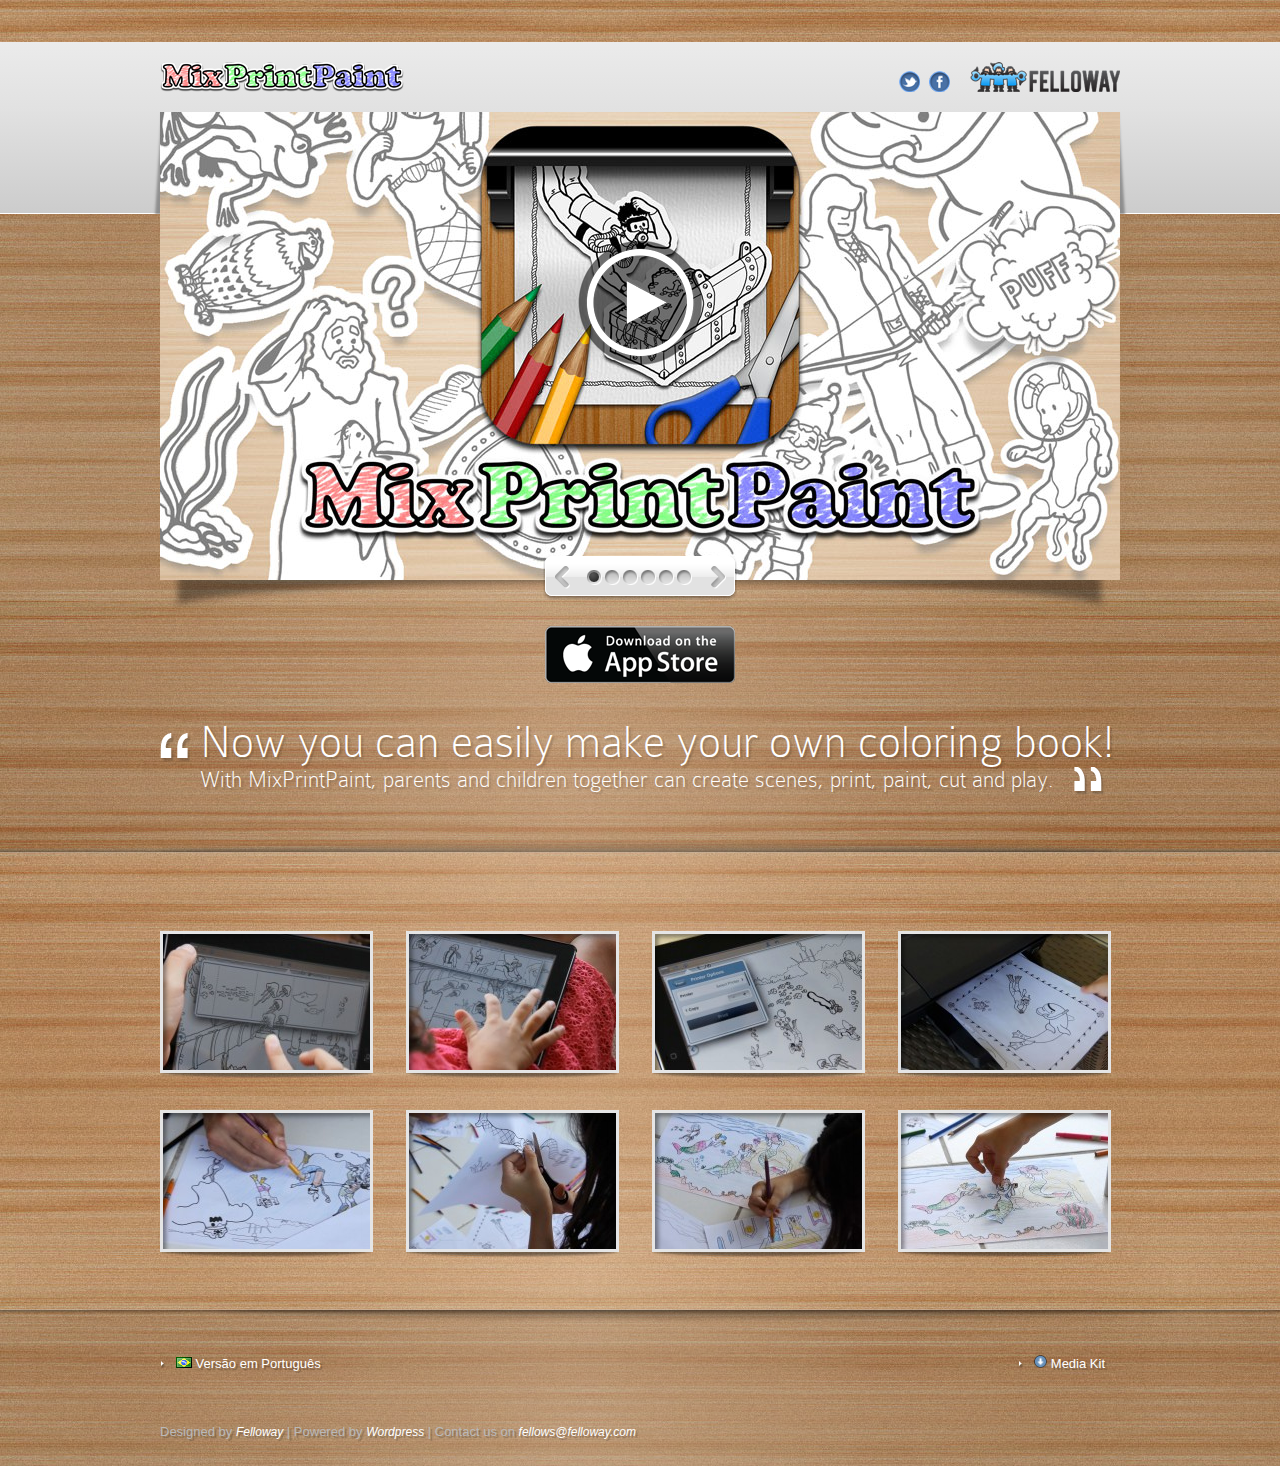
==== index_en.html @ 65f048c5 "Primeiro commit" ====
<!DOCTYPE html PUBLIC "-//W3C//DTD XHTML 1.0 Transitional//EN" "http://www.w3.org/TR/xhtml1/DTD/xhtml1-transitional.dtd">
<!-- saved from url=(0034)http://mixprintpaint.felloway.com/ -->
<html xmlns="http://www.w3.org/1999/xhtml" lang="en-US" class="js"><head profile="http://gmpg.org/xfn/11"><meta http-equiv="Content-Type" content="text/html; charset=UTF-8">

<meta http-equiv="X-UA-Compatible" content="IE=edge,chrome=1">
<title>MixPrintPaint | Create your own coloring book</title>
<link rel="stylesheet" href="css/style.css" type="text/css" media="screen">
<link rel="alternate" type="application/rss+xml" title="MixPrintPaint RSS Feed" href="http://mixprintpaint.felloway.com/feed/">
<link rel="alternate" type="application/atom+xml" title="MixPrintPaint Atom Feed" href="http://mixprintpaint.felloway.com/feed/atom/">
<link rel="pingback" href="http://mixprintpaint.felloway.com/xmlrpc.php">

<!--[if lt IE 7]>
	<link rel="stylesheet" type="text/css" href="http://mixprintpaint.felloway.com/wp-content/themes/DeepFocus/css/ie6style.css" />
	<script type="text/javascript" src="http://mixprintpaint.felloway.com/wp-content/themes/DeepFocus/js/DD_belatedPNG_0.0.8a-min.js"></script>
	<script type="text/javascript">DD_belatedPNG.fix('img#logo, #search-form, #featured, span.date, .footer-widget ul li, span.overlay, a.readmore, a.readmore span, #recent-posts a#left-arrow, #recent-posts a#right-arrow, h4#recent, div#breadcrumbs, #sidebar h4');</script>
<![endif]-->
<!--[if IE 7]>
	<link rel="stylesheet" type="text/css" href="http://mixprintpaint.felloway.com/wp-content/themes/DeepFocus/css/ie7style.css" />
<![endif]-->
<!--[if IE 8]>
	<link rel="stylesheet" type="text/css" href="http://mixprintpaint.felloway.com/wp-content/themes/DeepFocus/css/ie8style.css" />
<![endif]-->
<div class="fit-vids-style">­<style>               .fluid-width-video-wrapper {                 width: 100%;                              position: relative;                       padding: 0;                            }                                                                                   .fluid-width-video-wrapper iframe,        .fluid-width-video-wrapper object,        .fluid-width-video-wrapper embed {           position: absolute;                       top: 0;                                   left: 0;                                  width: 100%;                              height: 100%;                          }                                       </style></div><script type="text/javascript" async="" src="js/dc.js"></script><script type="text/javascript">
	document.documentElement.className = 'js';
</script>

<link rel="alternate" type="application/rss+xml" title="MixPrintPaint » Feed" href="http://mixprintpaint.felloway.com/feed/">
<link rel="alternate" type="application/rss+xml" title="MixPrintPaint » Comments Feed" href="http://mixprintpaint.felloway.com/comments/feed/">
		<link rel="stylesheet" href="css/style-Wooden.css" type="text/css" media="screen">
	<meta content="DeepFocus v.4.5" name="generator"><link rel="stylesheet" id="et_responsive-css" href="css/responsive.css" type="text/css" media="all">
<link rel="stylesheet" id="et-shortcodes-css-css" href="css/shortcodes.css" type="text/css" media="all">
<link rel="stylesheet" id="et-shortcodes-responsive-css-css" href="css/shortcodes_responsive.css" type="text/css" media="all">
<link rel="stylesheet" id="fancybox-css" href="css/jquery.fancybox-1.3.4.css" type="text/css" media="screen">
<link rel="stylesheet" id="et_page_templates-css" href="css/page_templates.css" type="text/css" media="screen">
<script type="text/javascript" src="js/jquery.js"></script>
<link rel="EditURI" type="application/rsd+xml" title="RSD" href="http://mixprintpaint.felloway.com/xmlrpc.php?rsd">
<link rel="wlwmanifest" type="application/wlwmanifest+xml" href="http://mixprintpaint.felloway.com/wp-includes/wlwmanifest.xml"> 
<meta name="generator" content="WordPress 3.5.1">
<meta name="viewport" content="width=device-width, initial-scale=1.0, maximum-scale=1.0, user-scalable=0">		<style type="text/css">
				</style>
	<link rel="shortcut icon" href="assets/favicon.ico"><link hreflang="br" href="index-br.html" rel="alternate">
<meta name="apple-itunes-app" content="app-id=642670814, affiliate-data=siteID=2278457&amp;partnerId=2003">	<style type="text/css">
		div.pp_default .pp_content_container .pp_details { color: #666; }
	</style>

</head>
<body id="home-featured" class="home blog chrome et_includes_sidebar">
	<div id="top">
		<div class="container">
			<div id="header">
				<a href="index.html">
										<img src="assets/MPP_logo_30px.png" alt="MixPrintPaint" id="logo">
				</a>
			</div> <!-- end #header -->

			<div id="header2" style="text-align:right;">
				<div id="social-icons">
				<a id="icon-anchor" href="https://twitter.com/Felloway" target="_blank" style="border:none;"><img src="assets/TwitterIcon.png" alt="Twitter">
				</a>
				<a id="icon-anchor2" href="https://www.facebook.com/pages/Felloway/560115967335071" target="_blank"><img src="assets/FacebookIcon.png" alt="Facebook">
				</a>
				</div>
				<a href="http://www.felloway.com/">
					<img src="assets/Felloway_logo_30px.png" alt="Felloway" id="logo2">
				</a>
			</div> <!-- end #header -->			
		</div> <!-- end .container -->
	</div> <!-- end #top -->
	<div id="content-full">
		<div id="home-top"></div>
		<div id="hr">
			<div id="hr-center">
				<div id="intro">
					<div class="center-highlight">

						<div class="container">

							<div class="flex-container"><div id="featured" class="flexslider">
	<span id="left-shadow"></span>
	<span id="right-shadow"></span>

	<ul class="slides">
									<li class="slide flex-active-slide" style="width: 100%; float: left; margin-right: -100%; position: relative; display: list-item;">
						<img src="assets/Screenshot0.jpg" alt="Featured" width="960" height="447">				<div style="position:absolute; left:43.3%; top: 27%; maxwidth:100%;height: auto; width: 13.4%;">
				<a href="#" id="play-video">
					<img src="assets/iOSPlayIcon.png" alt="Play" style="" onmouseover="this.src=&#39;assets/iOSPlayIconHover.png&#39;" onmouseout="this.src=&#39;assets/iOSPlayIcon.png&#39;">
				</a>
				</div>
				<!-- end .description -->
					</li> <!-- end .slide -->
					<li class="slide" style="width: 100%; float: left; margin-right: -100%; position: relative;">
						<img src="assets/Screenshot1.jpg" alt="Featured1" width="960" height="447">
				<!-- end .description -->
					</li> <!-- end .slide -->
					<li class="slide" style="width: 100%; float: left; margin-right: -100%; position: relative;">
						<img src="assets/Screenshot2.jpg" alt="Featured2" width="960" height="447">				
				<!-- end .description -->
					</li> <!-- end .slide -->
					<li class="slide" style="width: 100%; float: left; margin-right: -100%; position: relative;">
						<img src="assets/Screenshot3.jpg" alt="Featured3" width="960" height="447">
				<!-- end .description -->
					</li> <!-- end .slide -->
					<li class="slide" style="width: 100%; float: left; margin-right: -100%; position: relative;">
						<img src="assets/Screenshot4.jpg" alt="Featured4" width="960" height="447">				
				<!-- end .description -->
					</li> <!-- end .slide -->
					<li class="slide" style="width: 100%; float: left; margin-right: -100%; position: relative;">
						<img src="assets/Screenshot5.jpg" alt="Featured5" width="960" height="447">
				<!-- end .description -->
					</li> <!-- end .slide -->
					<!-- start video hardcoded -->
					<li class="slide" style="width: 100%; float: left; margin-right: -100%; position: relative;">
				
		<div id="player"><iframe id="player" width="100%;" height="100%" src="promo-video.html" frameborder="0" allowfullscreen=""></iframe></div>

					</li> <!-- end .slide -->
				<!-- end video hardcoded -->
	</ul> <!-- end .slides -->

	<div id="controllers-wrapper" style="margin-left: -97px;">
		<div id="controllers">
			<a href="http://mixprintpaint.felloway.com/#" id="left-arrow">Previous</a>

							<a href="http://mixprintpaint.felloway.com/#" rel="1" class="switch active">1</a>
							<a href="http://mixprintpaint.felloway.com/#" rel="2" class="switch">2</a>
							<a href="http://mixprintpaint.felloway.com/#" rel="3" class="switch">3</a>
							<a href="http://mixprintpaint.felloway.com/#" rel="4" class="switch">4</a>
							<a href="http://mixprintpaint.felloway.com/#" rel="5" class="switch">5</a>
							<a href="http://mixprintpaint.felloway.com/#" rel="6" class="switch">6</a>
			
			<a href="http://mixprintpaint.felloway.com/#" id="right-arrow">Next</a>
		</div>	<!-- end #controllers -->
		<div id="controllers-right"></div>
	</div> <!-- end #controllers-wrapper -->
<ol class="flex-control-nav flex-control-paging"><li><a class="flex-active">1</a></li><li><a>2</a></li><li><a>3</a></li><li><a>4</a></li><li><a>5</a></li><li><a>6</a></li><li><a>7</a></li></ol><ul class="flex-direction-nav"><li><a class="flex-prev" href="http://mixprintpaint.felloway.com/#">Previous</a></li><li><a class="flex-next" href="http://mixprintpaint.felloway.com/#">Next</a></li></ul></div>	<!-- end #featured -->
</div> <!-- end .flex-container -->

	<div id="badge">
		<a href="https://itunes.apple.com/us/app/mixprintpaint-create-your/id642670814?l=pt&ls=1&mt=8" target="_blank"><img src="assets/Download_on_the_App_Store_Badge_US-UK_190x57.png" width="190px" height="57px" alt="MixPrintPaint on the app store"></a>
	</div>
	<!--
	<div id="badge">
		[embed width="123" height="456"]http://www.youtube.com/watch?v=ESiaZNcGFZg[/embed]
	</div>
	-->
															<div id="tagline">
									<p>Now you can easily make your own coloring book!</p>
									<span class="quote2">With MixPrintPaint, parents and children together can create scenes, print, paint, cut and play.</span>
								</div>	<!-- end #tagline-->
							
						</div> <!-- end .container -->
					</div> <!-- end .center-highlight -->
				</div>	<!-- end #intro -->
			</div> <!-- end #hr-center -->
		</div> <!-- end #hr -->

		<div class="center-highlight">
			<div class="container">

				
					






					<div class="clear"></div>

					<h3 class="hometitle recentworks">&nbsp;</h3>

					<div id="portfolio-items" class="clearfix">
							<div class="item">
		<div class="item-image" style="background-color: rgb(0, 0, 0);">
			<img src="assets/VideoCap1-143119_207x136.jpg" class="portfolio" alt="1" width="207" height="136">			<span class="overlay"></span>

			<a class="zoom-icon fancybox" title="1" rel="gallery" href="assets/VideoCap1.jpg" style="opacity: 0; visibility: visible;">Zoom in</a>
			<!--<a class="more-icon" href="http://mixprintpaint.felloway.com/2010/09/city-life/">Read more</a>-->
		</div> <!-- end .item-image -->
	</div> <!-- end .item -->
	<div class="item">
		<div class="item-image" style="background-color: rgb(0, 0, 0);">
			<img src="assets/VideoCap2-217207_207x136.jpg" class="portfolio" alt="2" width="207" height="136">			<span class="overlay"></span>

			<a class="zoom-icon fancybox" title="2" rel="gallery" href="assets/VideoCap2.jpg" style="opacity: 0; visibility: visible;">Zoom in</a>
			<!--<a class="more-icon" href="http://mixprintpaint.felloway.com/2010/09/a-hard-days-work/">Read more</a>-->
		</div> <!-- end .item-image -->
	</div> <!-- end .item -->
	<div class="item">
		<div class="item-image" style="background-color: rgb(0, 0, 0);">
			<img src="assets/VideoCap3-176652_207x136.jpg" class="portfolio" alt="3" width="207" height="136">			<span class="overlay"></span>

			<a class="zoom-icon fancybox" title="3" rel="gallery" href="assets/VideoCap3.jpg" style="opacity: 0; visibility: visible;">Zoom in</a>
			<!--<a class="more-icon" href="http://mixprintpaint.felloway.com/2010/09/stylish-new-look/">Read more</a>-->
		</div> <!-- end .item-image -->
	</div> <!-- end .item -->
	<div class="item last">
		<div class="item-image" style="background-color: rgb(0, 0, 0);">
			<img src="assets/VideoCap4-148815_207x136.jpg" class="portfolio" alt="4" width="207" height="136">			<span class="overlay"></span>

			<a class="zoom-icon fancybox" title="4" rel="gallery" href="assets/VideoCap4.jpg" style="opacity: 0; visibility: visible;">Zoom in</a>
			<!--<a class="more-icon" href="http://mixprintpaint.felloway.com/2010/09/beautiful-eyes/">Read more</a>-->
		</div> <!-- end .item-image -->
	</div> <!-- end .item -->
	<div class="item">
		<div class="item-image" style="background-color: rgb(0, 0, 0);">
			<img src="assets/VideoCap5-160267_207x136.jpg" class="portfolio" alt="5" width="207" height="136">			<span class="overlay"></span>

			<a class="zoom-icon fancybox" title="5" rel="gallery" href="assets/VideoCap5.jpg" style="opacity: 0; visibility: visible;">Zoom in</a>
			<!--<a class="more-icon" href="http://mixprintpaint.felloway.com/2010/09/wise-old-man/">Read more</a>-->
		</div> <!-- end .item-image -->
	</div> <!-- end .item -->
	<div class="item">
		<div class="item-image" style="background-color: rgb(0, 0, 0);">
			<img src="assets/VideoCap6-139933_207x136.jpg" class="portfolio" alt="6" width="207" height="136">			<span class="overlay"></span>

			<a class="zoom-icon fancybox" title="6" rel="gallery" href="assets/VideoCap6.jpg" style="opacity: 0; visibility: visible;">Zoom in</a>
			<!--<a class="more-icon" href="http://mixprintpaint.felloway.com/2010/09/the-masked-model/">Read more</a>-->
		</div> <!-- end .item-image -->
	</div> <!-- end .item -->
	<div class="item">
		<div class="item-image" style="background-color: rgb(0, 0, 0);">
			<img src="assets/VideoCap7-172409_207x136.jpg" class="portfolio" alt="7" width="207" height="136">			<span class="overlay"></span>

			<a class="zoom-icon fancybox" title="7" rel="gallery" href="assets/VideoCap7.jpg" style="opacity: 0; visibility: visible;">Zoom in</a>
			<!--<a class="more-icon" href="http://mixprintpaint.felloway.com/2010/09/a-stylish-stud/">Read more</a>-->
		</div> <!-- end .item-image -->
	</div> <!-- end .item -->
	<div class="item last">
		<div class="item-image" style="background-color: rgb(0, 0, 0);">
			<img src="assets/VideoCap8-258965_207x136.jpg" class="portfolio" alt="8" width="207" height="136">			<span class="overlay"></span>

			<a class="zoom-icon fancybox" title="8" rel="gallery" href="assets/VideoCap8.jpg" style="opacity: 0; visibility: visible;">Zoom in</a>
			<!--<a class="more-icon" href="http://mixprintpaint.felloway.com/2010/09/a-monk-walks-his-path/">Read more</a>-->
		</div> <!-- end .item-image -->
	</div> <!-- end .item -->

	<div class="clear"></div>
							<!--
						<div class="clear"></div>

						<a href="http://mixprintpaint.felloway.com/category/portfolio/" class="readmore entergallery"><span>Enter The Gallery</span></a>
						-->
					</div> <!-- end #portfolio-items -->

				
			</div> <!-- end .container -->

							<div id="footer">
					<div id="footer-wrapper">
						<div id="footer-center">
							<div class="container">
																	<div id="footer-widgets" class="clearfix">
										<div id="polylang-3" class="widget widget_polylang">
<h4 class="widgettitle"> </h4><ul>
<li class="lang-item lang-item-52 lang-item-br"><a hreflang="br" href="index.html"><img src="assets/pt_BR.png" title="Versão em Português" alt="Versão em Português">&nbsp;Versão em Português</a></li>
</ul>
</div> <!-- end .footer-widget -->
<div id="text-5" class="widget widget_text"><h4 class="widgettitle"> </h4>			<div class="textwidget"> </div>
		</div> <!-- end .footer-widget --><div id="text-4" class="widget widget_text last"><h4 class="widgettitle"> </h4>			<div class="textwidget"><ul>
<li class="lang-item lang-item-52 lang-item-br" style="float:right; margin-right:15px;">
<a href="assets/MixPrintPaintMediaKit.zip" target="_blank"><img src="assets/DownloadIcon.png" alt="Media Kit Download" title="Media Kit Download" height="13px" width="13px">&nbsp;Media Kit</a>
</li>
</ul></div>
		</div><div class="clear"></div> <!-- end .footer-widget -->									</div> <!-- end #footer-widgets -->
								
								<p id="copyright">Designed by  <a href="http://felloway.com/" title="Felloway">Felloway</a> | Powered by  <a href="http://www.wordpress.org/">Wordpress</a> | Contact us on <a href="mailto:fellows@felloway.com">fellows@felloway.com</a></p>
							</div> <!-- end .container -->
						</div> <!-- end #footer-center -->
					</div> <!-- end #footer-wrapper -->
				</div> <!-- end #footer -->

			</div> <!-- end .center-highlight -->

	</div> <!-- end #content-full -->

	
   <script type="text/javascript" src="js/jquery-ui.min.js"></script>
   <script type="text/javascript" src="js/jquery.cycle.all.min.js"></script>
   <script type="text/javascript" src="js/jquery.easing.1.3.js"></script>
   <script type="text/javascript" src="js/superfish.js"></script>
   <script type="text/javascript" src="js/scrollTo.js"></script>
   <script type="text/javascript" src="js/serialScroll.js"></script>

   <script type="text/javascript">
   //<![CDATA[
      jQuery.noConflict();

      jQuery('ul.nav').superfish({
         delay:       300,                            // one second delay on mouseout
         animation:   {opacity:'show',height:'show'},  // fade-in and slide-down animation
         speed:       'fast',                          // faster animation speed
         autoArrows:  true,                           // disable generation of arrow mark-up
         dropShadows: false                            // disable drop shadows
      });

      jQuery('ul.nav > li > a.sf-with-ul').parent('li').addClass('sf-ul');

      et_search_bar();

      if (jQuery('#blog').length) {
         jQuery('#blog').serialScroll({
            target:'.recentscroll',
            items:'li', // Selector to the items ( relative to the matched elements, '#sections' in this case )
            prev:'#controllers2 a#cright-arrow',// Selector to the 'prev' button (absolute!, meaning it's relative to the document)
            next:'#controllers2 a#cleft-arrow',// Selector to the 'next' button (absolute too)
            axis:'y',// The default is 'y' scroll on both ways
            duration:200,// Length of the animation (if you scroll 2 axes and use queue, then each axis take half this time)
            force:true // Force a scroll to the element specified by 'start' (some browsers don't reset on refreshes)
         });
      }

      var $portfolioItem = jQuery('.item');
      $portfolioItem.find('.item-image').css('background-color','#000000');
      jQuery('.zoom-icon, .more-icon').css('opacity','0');

      $portfolioItem.hover(function(){
         jQuery(this).find('.item-image').stop(true, true).animate({top: -10}, 500).find('img.portfolio').stop(true, true).animate({opacity: 0.7},500);
         jQuery(this).find('.zoom-icon').stop(true, true).animate({opacity: 1, left: 77},400);
         jQuery(this).find('.more-icon').stop(true, true).animate({opacity: 1, left: 110},400);
      }, function(){
         jQuery(this).find('.zoom-icon').stop(true, true).animate({opacity: 0, left: 31},400);
         jQuery(this).find('.more-icon').stop(true, true).animate({opacity: 0, left: 128},400);
         jQuery(this).find('.item-image').stop(true, true).animate({top: 0}, 500).find('img.portfolio').stop(true, true).animate({opacity: 1},500);
      });

      
      function et_cycle_integration(){
         var $featured = jQuery('#featured'),
            $featured_content = jQuery('#slides'),
            $controller = jQuery('#controllers'),
            $slider_control_tab = $controller.find('a.switch');

         if ($featured_content.length) {
            jQuery('div.slide .description').css({'visibility':'hidden','opacity':'0'});

         $featured_content.css( 'backgroundImage', 'none' );
         if ( $featured_content.find('.slide').length == 1 ){
            $featured_content.find('.slide').css({'position':'absolute','top':'0','left':'0'}).show();
            jQuery('#controllers-wrapper').hide();
         }

            $featured_content.cycle({
               fx: 'fade',
               timeout: 0,
               speed: 700,
               cleartypeNoBg: true
            });

         var et_leftMargin = parseFloat( $featured.width()- $featured.find('#controllers-wrapper').outerWidth(true)) / 2;
         $featured.find('#controllers-wrapper').css({'left' : et_leftMargin});

            var pause_scroll = false;
	 /*
	 jQuery('#featured .slide').hover(function(){
            jQuery('div.slide:visible .description').css('visibility','visible').stop().animate({opacity: 1, top:43},500);
            pause_scroll = true;
         },function(){
            jQuery('div.slide:visible .description').stop().animate({opacity: 0, top:33},500,function(){
              jQuery(this).css('visibility','hidden');
            });
            pause_scroll = false;
         });
	 */
         };

         $slider_control_tab.hover(function(){
            jQuery(this).find('img').stop().animate({opacity: 1},300);
         }).mouseleave(function(){
            if (!jQuery(this).hasClass("active")) jQuery(this).find('img').stop().animate({opacity: 0.7},300);
         });


         var ordernum;

         function gonext(this_element){
            $controller.find("a.active").removeClass('active');

            this_element.addClass('active');

            ordernum = this_element.attr("rel");
            $featured_content.cycle(ordernum-1);

            //SjQuery('div.slide:visible .description').stop().animate({opacity: 0, top:33},500);

            if (typeof interval != 'undefined') {
               clearInterval(interval);
               auto_rotate();
            };
         }

         $slider_control_tab.click(function(){
            gonext(jQuery(this));
            return false;
         });


         var $nextArrow = $featured.find('a#right-arrow'),
            $prevArrow = $featured.find('a#left-arrow');

         $nextArrow.click(function(){
            var activeSlide = $controller.find('a.active').attr("rel"),
               $nextSlide = $controller.find('a.switch:eq('+ activeSlide +')');

            if ($nextSlide.length) gonext($nextSlide)
            else gonext($controller.find('a.switch:eq(0)'));

            return false;
         });

         $prevArrow.click(function(){
            var activeSlide = $controller.find('a.active').attr("rel")-2,
               $nextSlide = $controller.find('a.switch:eq('+ activeSlide +')');

            if ($nextSlide.length) gonext($nextSlide);
            else {
               var slidesNum = $slider_control_tab.length - 1;
               gonext($controller.find('a.switch:eq('+ slidesNum +')'));
            };

            return false;
         });


         
      };


      <!---- Search Bar Improvements ---->
      function et_search_bar(){
         var $searchform = jQuery('#menu div#search-form'),
            $searchinput = $searchform.find("input#searchinput"),
            searchvalue = $searchinput.val();

         $searchinput.focus(function(){
            if (jQuery(this).val() === searchvalue) jQuery(this).val("");
         }).blur(function(){
            if (jQuery(this).val() === "") jQuery(this).val(searchvalue);
         });
      };

      var $footer_widget = jQuery("#footer .widget");

      if ($footer_widget.length) {
         $footer_widget.each(function (index, domEle) {
            // domEle == this
            if ((index+1)%3 == 0) jQuery(domEle).addClass("last").after("<div class='clear'></div>");
         });
      };

      jQuery(window).load(function(){
         var $single_gallery_thumb = jQuery('.gallery-thumb');
         
         if ($single_gallery_thumb.length) {
           var single_gallery_thumb = $single_gallery_thumb.width(),
             offset = single_gallery_thumb-434;

           if ( offset < 0 ) {
             jQuery('.gallery-thumb-bottom').css({'width':'auto','padding':'0 '+(single_gallery_thumb / 2)+'px'});

           }
           else jQuery('.gallery-thumb-bottom').css('width',offset);
         }
      });
   //]]>
   </script>
	<script type="text/javascript">

  var _gaq = _gaq || [];
  _gaq.push(['_setAccount', 'UA-38264214-1']);
  _gaq.push(['_setDomainName', 'felloway.com']);
  _gaq.push(['_trackPageview']);

  (function() {
    var ga = document.createElement('script'); ga.type = 'text/javascript'; ga.async = true;
    ga.src = ('https:' == document.location.protocol ? 'https://' : 'http://') + 'stats.g.doubleclick.net/dc.js';
    var s = document.getElementsByTagName('script')[0]; s.parentNode.insertBefore(ga, s);
  })();

</script><script type="text/javascript" src="js/retina.js"></script>
<script type="text/javascript" src="js/jquery.fitvids.js"></script>
<script type="text/javascript" src="js/jquery.flexslider-min.js"></script>
<script type="text/javascript" src="js/et_flexslider.js"></script>
<script type="text/javascript" src="js/jquery.easing-1.3.pack.js"></script>
<script type="text/javascript" src="js/jquery.fancybox-1.3.4.pack.js"></script>
<script type="text/javascript">
/* <![CDATA[ */
var et_ptemplates_strings = {"captcha":"Captcha","fill":"Fill","field":"field","invalid":"Invalid email"};
/* ]]> */
</script>
<script type="text/javascript" src="js/et-ptemplates-frontend.js"></script>

<div id="fancybox-tmp"></div><div id="fancybox-loading"><div></div></div><div id="fancybox-overlay"></div><div id="fancybox-wrap"><div id="fancybox-outer"><div class="fancybox-bg" id="fancybox-bg-n"></div><div class="fancybox-bg" id="fancybox-bg-ne"></div><div class="fancybox-bg" id="fancybox-bg-e"></div><div class="fancybox-bg" id="fancybox-bg-se"></div><div class="fancybox-bg" id="fancybox-bg-s"></div><div class="fancybox-bg" id="fancybox-bg-sw"></div><div class="fancybox-bg" id="fancybox-bg-w"></div><div class="fancybox-bg" id="fancybox-bg-nw"></div><div id="fancybox-content"></div><a id="fancybox-close"></a><div id="fancybox-title"></div><a href="javascript:;" id="fancybox-left"><span class="fancy-ico" id="fancybox-left-ico"></span></a><a href="javascript:;" id="fancybox-right"><span class="fancy-ico" id="fancybox-right-ico"></span></a></div></div></body></html>
---- css/style.css ----
/*
Theme Name: DeepFocus
Theme URI: http://www.elegantthemes.com/gallery/
Version: 4.5
Description: 2 Column theme from Elegant Themes
Author: Elegant Themes
Author URI: http://www.elegantthemes.com
*/


/*------------------------------------------------*/
/*-----------------[RESET]------------------------*/
/*------------------------------------------------*/

/* http://meyerweb.com/eric/tools/css/reset/ */
/* v1.0 | 20080212 */

html, body, div, span, applet, object, iframe,
h1, h2, h3, h4, h5, h6, p, blockquote, pre,
a, abbr, acronym, address, big, cite, code,
del, dfn, em, font, img, ins, kbd, q, s, samp,
small, strike, strong, sub, sup, tt, var,
b, u, i, center,
dl, dt, dd, ol, ul, li,
fieldset, form, label, legend { margin: 0; padding: 0; border: 0; outline: 0; font-size: 100%; vertical-align: baseline; background: transparent; }

body { line-height: 1; }
ol, ul { list-style: none; }
blockquote, q {	quotes: none; }

blockquote:before, blockquote:after,q:before, q:after { content: ''; content: none; }

/* remember to define focus styles! */
:focus { outline: 0; }

/* remember to highlight inserts somehow! */
ins { text-decoration: none; }
del { text-decoration: line-through; }

/* tables still need 'cellspacing="0"' in the markup */
table { border-collapse: collapse; border-spacing: 0; }

/*------------------------------------------------*/
/*-----------------[CUSTOM STYLES]-----------------*/
/*------------------------------------------------*/
#player { width:100%; height:468px; }

#icon-anchor:hover,#icon-anchor2:hover { text-decoration: none !important; }
#icon-anchor img { margin-right:5px; margin-top:9px; height:21px; width:21px; }
#icon-anchor2 img { margin-right:20px; margin-top:9px; height:21px; width:21px; }
#social-icons { display:inline-block; }

/*------------------------------------------------*/
/*-----------------[BASIC STYLES]-----------------*/
/*------------------------------------------------*/

@font-face {
    font-family: 'ColaborateThinRegular';
    src: url('fonts/ColabThi-webfont.eot');
    src: url('fonts/ColabThi-webfont.eot?#iefix') format('embedded-opentype'),
         url('fonts/ColabThi-webfont.woff') format('woff'),
         url('fonts/ColabThi-webfont.ttf') format('truetype'),
         url('fonts/ColabThi-webfont.svg#ColaborateThinRegular') format('svg');
    font-weight: normal;
    font-style: normal;
}

body { text-align: center; line-height: 21px; font-family: Arial, Verdana, sans-serif; font-size: 13px; color: #ffffff; min-height: 25px; background: #575757 url(images/bg.jpg); }

a { text-decoration: none; color: #00b7f3; }
a:hover { text-decoration: underline; }

.clear { clear: both; }
.ui-tabs-hide { display: none; }
br.clear { margin: 0px; padding: 0px; }

h1, h2, h3, h4, h5, h6 { padding-bottom: 5px; color: #808080; letter-spacing: -1px; line-height: 1em; font-weight: normal; }
h1 a, h2 a, h3 a, h4 a, h5 a, h6 a { color: #808080; }
h1 { font-size: 30px; }
h2 { font-size: 24px; }
h3 { font-size: 22px; }
h4 { font-size: 18px; }
h5 { font-size: 16px; }
h6 { font-size: 14px; }
p { padding-bottom: 10px; line-height: 18px; }
strong { font-weight: bold; color: #1c1c1c; }
cite, em, i { font-style: italic; }
pre, code { font-family: Courier New, monospace; margin-bottom: 10px; }
ins { text-decoration: none; }
sup, sub { height: 0; line-height: 1; position: relative; vertical-align: baseline; }
sup { bottom: 0.8em; }
sub { top: 0.3em; }
dl { margin: 0 0 1.5em 0; }
dl dt { font-weight: bold; }
dd  { margin-left: 1.5em;}
blockquote  { margin: 1.5em; padding: 1em; color: #666666; background: #e6e6e6; font-style: italic; border: 1px solid #dcdcdc; text-shadow: none !important; }
	blockquote p { padding-bottom: 0px; }

input[type=text],input.text, input.title, textarea, select { background-color:#fff; border:1px solid #bbb; padding: 2px; color: #4e4e4e; }
input[type=text]:focus, input.text:focus, input.title:focus, textarea:focus, select:focus { border-color:#2D3940; color: #3e3e3e; }
input[type=text], input.text, input.title, textarea, select { margin:0.5em 0; }
textarea { padding: 4px; }

img#about-image { float: left; margin: 3px 8px 8px 0px; }

.clearfix:after { visibility: hidden; display: block; font-size: 0; content: " "; clear: both; height: 0; }
* html .clearfix             { zoom: 1; } /* IE6 */
*:first-child+html .clearfix { zoom: 1; } /* IE7 */

/*------------------------------------------------*/
/*---------------[MAIN LAYOUT INFO]---------------*/
/*------------------------------------------------*/

.container { text-align: left; margin: 0 auto; width: 960px; position: relative; }

#top { 
	background:#e1e1e1; /* for non-css3 browsers */
	filter: progid:DXImageTransform.Microsoft.gradient(startColorstr='#ebebeb', endColorstr='#e1e1e1'); /* for IE */
	background: -webkit-gradient(linear, left top, left bottom, from(#ebebeb), to(#e1e1e1)); /* for webkit browsers */
	background: -moz-linear-gradient(top,  #ebebeb,  #e1e1e1); /* for firefox 3.6+ */ 
	padding-top: 20px; padding-bottom: 20px; 
}

/* 
#top { background: #d2d2d2 url(images/top-bg.png) repeat-x; border-bottom: 1px solid #ffffff; padding-top: 20px; }
#header { height: 35px; } 
*/

#header { height: 30px; width: 45%; display: inline-block;}
#header2 { height: 30px; width: 53%; display: inline-block; float:right; }

#badge {line-height: 26px; padding-bottom: 20px; padding-top:15px; text-align:center;}

/*body#home-featured #header {height: 202px;}*/
	/*
	#home-top { background:url("images/top-bg.png") repeat-x bottom left #D2D2D2; width: 100%; height: 102px; position: absolute; top: -1px; left: 0px; z-index: 1; border-bottom:1px solid #FFFFFF; }
	#logo { position: absolute; top: 0px; left: 0px; } 
	*/
	#home-top { 
	background:#e1e1e1; /* for non-css3 browsers */
	filter: progid:DXImageTransform.Microsoft.gradient(startColorstr='#e1e1e1', endColorstr='#cccccc'); /* for IE */
	background: -webkit-gradient(linear, left top, left bottom, from(#e1e1e1), to(#cccccc)); /* for webkit browsers */
	background: -moz-linear-gradient(top,  #e1e1e1,  #cccccc); /* for firefox 3.6+ */
	width: 100%; height: 102px; position: absolute; top: -1px; left: 0px; z-index: 1; border-bottom:1px solid #FFFFFF; 
	}
	#logo  { position: relative; float:left; }
	#logo2 { position: relative; float:right;}

	#menu { position: absolute; top: 46px; left: 0px; background: url(images/menu-bg.png) no-repeat; width: 960px; height: 55px; }

		#search-form {float: right; background: url(images/search-bg.png) no-repeat; width: 150px; height: 31px; margin: 13px 10px 0px 0px;}
			input#searchinput { background:none; border: none; font-size: 12px; font-style: italic; color: #7d7d7d; text-shadow: 1px 1px 1px #ffffff; margin-top:0px; padding-left:13px; width:105px; float: left; margin-right: 4px; position: relative; top: 6px; }
			input#searchsubmit { float:left; margin-top:9px; }

#content-full { position: relative; }
	.center-highlight { background: url(images/light-overlay.png) repeat-y top center; text-shadow: 2px 2px 1px rgba(0,0,0,0.25); }



#intro { background: url(images/intro-bg.png); }
	#hr { background: url(images/shadow-bar-bg.png) repeat-x bottom left; }
body#home-featured #hr { min-height: 479px; }
		#hr-center { background: url(images/shadow-bar-centerbg.png) no-repeat bottom center; }

#portfolio-items { padding-bottom: 20px; }
	#portfolio-items .item { position: relative; background: url(images/item-bottom-shadow.png) no-repeat bottom left; padding-bottom: 5px; float: left; margin: 0px 33px 32px 0px; }
	#portfolio-items .last {margin-right: 0px;}
	.item-image { position:relative; top:0; }
		#portfolio-items .item img.portfolio { border: 3px solid #e5e5e5; }
		.item-image span.overlay { position: absolute; top: 3px; left: 3px; background: url(images/item-overlay.png) no-repeat; width: 207px; height: 136px; }
		a.zoom-icon, a.more-icon { display: block; width: 61px; height: 61px; text-indent: -9999px; position: absolute; top: 41px; }
		/*a.zoom-icon { left: 31px; background: url(images/zoom-icon.png) no-repeat; }*/
		a.zoom-icon { left: 159px; background: url(images/zoom-icon.png) no-repeat; }
		a.more-icon { left: 128px; background: url(images/readmore-icon.png) no-repeat; }
			#tagline {line-height: 26px; padding-bottom: 60px; padding-top:30px;}
				#tagline p {font-size: 48px; color: #fff; background:url(images/quote-left.png) no-repeat left top; padding:0px 0px 0 40px; min-height:34px; }
				#tagline span {background:url(images/quote-right.png) no-repeat right bottom; padding:0 50px 3px 40px; font-size: 24px; color: #fff;  }
		div.service {float:left; width:274px; padding: 52px 65px 26px 0px;}
		#blog {padding-right: 0px; width:282px; background: url(images/fromblog-bottom.png) no-repeat bottom left; padding-bottom: 16px; position: relative; }
			h3.hometitle {font-size: 30px; color:#fff; padding-bottom: 8px; }
			a.readmore {float: right; background: url(images/readmore.png) no-repeat bottom right; height: 38px; display: block; font-size: 18px; color: #323232 !important; padding-right: 9px; margin-top: 14px; font-weight: normal;}
				a.readmore span { display: block; background: url(images/readmore.png) no-repeat; padding:9px 5px 4px 12px; height:38px; }
			a.readmore:hover { color: #ffffff; }

			#blog-top {background: url(images/fromblog-top.png) no-repeat; height: 11px;}
			#blog-wrapper {background: url(images/fromblog-mainbg.png) repeat-y #eeeeee; padding: 0px 1px 0px 1px; }
				#blog-content{background: url(images/fromblog-top-gradient.png) repeat-x; padding: 7px 22px 6px 24px; }
					#blog-content h4.widgettitle {font-size: 24px; color: #333333; padding-bottom: 12px; }

					#blog-content ul li { background: url(images/fromblog-bullet.png) no-repeat 0px 5px; padding: 0px 0px 15px 17px; }
						#blog-content ul li a.title  {display: block; color: #7d7d7d; font-size: 14px; text-shadow: 1px 1px 1px #ffffff; margin-bottom:-3px;}
							#blog-content ul li a.title:hover, #blog-content span.postinfo a:hover { color: #000000; text-decoration: none; }
						#blog-content span.postinfo, #blog-content span.postinfo a { color: #9d9d9d; font-size: 12px; font-style: italic; text-shadow: 1px 1px 1px #ffffff; }

				#controllers2 { position: absolute; bottom: -12px; left: 102px; background: url(images/fromblog-controllers-bg.png) no-repeat; width: 75px; height: 38px; }
					#controllers2 a { display: block; text-indent: -9999px; width: 23px; height: 15px; float: left; }
						#controllers2 a#cleft-arrow { background: url(images/fromblog-controllers-down.png) no-repeat; margin: 11px 0px 0px 12px; }
						#controllers2 a#cright-arrow { background: url(images/fromblog-controllers-top.png) no-repeat; margin: 11px 0px 0px 7px; }

	#breadcrumbs { color: #ffffff; padding: 27px 0px; }
		#breadcrumbs .raquo , #breadcrumbs a { color: #b9b9b9; }
		#breadcrumbs a:hover { color: #ffffff; text-decoration: none; }

	#content-area { background: url(images/sidebar-bg.png) 688px 0px repeat-y; padding: 38px 0px; }
	#full { background: none; padding: 38px 0px }
		#left-area { width: 688px; float: left; }

			.entry { margin-bottom: 45px; }
				.blog-thumb { position: relative; float: left; margin-right: 23px;  }
					.blog-thumb span.overlay { position: absolute; top: 0px; left: 0px; background: url(images/blog-overlay.png) no-repeat; }
					.blog-thumb, .blog-thumb span.overlay { width: 185px; height: 191px; }
				.entry-description { float: left; width: 443px; }
				.full-description { width: 651px; }
					p.post-meta { border-radius: 20px; -moz-border-radius: 20px; -webkit-border-radius: 20px; background: rgba(0, 0, 0, 0.2); border-bottom:1px solid #909090; border-right:1px solid #909090; padding: 5px 13px 5px 12px; font-style: italic; font-size: 11px; float: left; margin-bottom: 11px; }
					p.post-meta, p.post-meta a { color: #cccccc; font-weight: normal !important; }
					.post p.post-meta { width: 404px; }
					p.post-meta a:hover { color: #ffffff; text-decoration: none; }


				.entry h2.title, .entry h1.title { font-size: 36px; padding-bottom: 11px; color: #ffffff; }
					.entry h2.title a { color: #ffffff; font-weight: normal !important; }
					.entry h2.title a:hover { text-decoration: none; }
					.entry a.readmore { margin-top: 5px; }

					.entry a { color:#FFFFFF; font-weight:bold; }

				.post { width: 648px; margin-bottom:17px; }
				.full { width: 960px; }

				.entry h1, .entry h2, .entry h3, .entry h4, .entry h5, .entry h6 { color: #ffffff; }

	#gallery { padding: 29px 0px 0px; }

	.gallery-thumb { position: relative; float: left; border:3px solid #E3E3E3; margin: 16px 0px 45px; }
		.gallery-thumb a { display: block; }
		.gallery-thumb img { max-width: 650px; }
		.gallery-thumb .overlay { width: 100%; height: 100%; background: url(images/gallery-overlay.png) no-repeat; display: block; position: absolute; top: 0px; left: 0px; }
		.gallery-thumb-bottom { position: absolute; bottom: -24px; left: 0px; height: 21px; width: 34%; padding: 0px 217px; }
			.gallery-thumb-bottom .bg { background: url(images/gallery-thumb-bottombg.png) repeat-x; height: 14px; }
			.gallery-thumb-bottom .left-shadow { background: url(images/gallery-bottom-leftshadow.png) no-repeat; width: 217px; height: 21px; position: absolute; top: 0px; left: 0px; }
			.gallery-thumb-bottom .right-shadow { background: url(images/gallery-bottom-rightshadow.png) no-repeat; width: 217px; height: 21px; position: absolute; top: 0px; right: 0px; }


/*------------------------------------------------*/
/*---------------[DROPDOWN MENU]------------------*/
/*------------------------------------------------*/

ul.nav { float: left; padding: 20px 0px 0px 4px; }
	ul.nav li { margin-left: 17px; }
		ul.nav a { font-size: 16px; color: #535353; text-decoration: none; text-shadow: 1px 1px 0px #fff; padding-bottom: 13px; }
		ul.nav a:hover { color: #000000; text-shadow: 1px 1px 0px #fff; }

	ul.nav ul, #mobile_menu { width: 189px; background: #e7e7e7 url(images/dropdown-bottom.png) bottom left repeat-x; border: 1px solid #ffffff; border-top: none; top: 34px !important; box-shadow: 3px 6px 7px 1px rgba(0, 0, 0, 0.1); -moz-box-shadow:3px 6px 7px 1px rgba(0, 0, 0, 0.1); -webkit-box-shadow: 3px 6px 7px 1px rgba(0, 0, 0, 0.1); border-radius: 8px; -moz-border-radius: 8px; -webkit-border-radius: 8px; border-top-left-radius: 0px;-moz-border-radius-topleft: 0px; border-top-right-radius: 0px; -webkit-border-top-left-radius: 0px; -moz-border-radius-topright: 0px; -webkit-border-top-right-radius: 0px; padding: 16px 0px 10px; z-index: 9999px; display: none; }
		ul.nav ul li, #mobile_menu li { margin: 0px; padding: 0px 4px 20px 18px; }
			ul.nav ul li a, #mobile_menu li a { background: url(images/dropdown-bullet.png) no-repeat 0px 4px; padding: 0px 0px 0px 17px; width: 130px; }

			ul.nav li:hover ul ul, ul.nav li.sfHover ul ul { top: -16px !important; left: 191px !important; border-top-right-radius: 8px; -moz-border-radius-topright: 8px; -webkit-border-top-right-radius: 8px; }

/*------------------------------------------------*/
/*--------------[FEATURED SLIDER]-----------------*/
/*------------------------------------------------*/

#featured { position: relative; /*top: -102px; margin-bottom:-95px;*/ padding-bottom: 31px; background: url(images/featured-bottom-shadow.png) no-repeat bottom left; height: 447px; z-index:4; }
	#featured span#left-shadow, #featured span#right-shadow { width: 9px; height: 102px; display: block; position: absolute; z-index: 1;  } /*top: -30px;*/
	 #featured span#left-shadow { background: url(images/featured-leftshadow.png) no-repeat; left: -9px; } 
	 #featured span#right-shadow { background: url(images/featured-rightshadow.png) no-repeat; right: -9px; }
		#slides, .slides { position: relative; height: auto; background: #000000; }
			.slide .overlay { background: url(images/slide-top-shadow.png) repeat-x; top: 0px; left: 0px; height: 17px; position: absolute; width: 960px; }
			.slide .overlay2 { background: url(images/slide-bottom-shadow.png) repeat-x; bottom: 0px; left: 0px; height: 4px; position: absolute; width: 960px; }

			#slides .description, .slides .description { line-height: 18px; color: #8e8d8d; text-shadow: 1px 1px 1px #ffffff; font-size: 12px; position: absolute; top: 33px; right: -11px; width: 275px; padding-top: 19px; background: url(images/description-top.png) no-repeat; z-index: 14; }
			#slides .description .outer-content, .slides .description .outer-content { background: url(images/description-center-outer.png) repeat-y; padding: 0px 1px 0px 7px; }
				#slides .description .inner-content, .slides .description .inner-content { background: url(images/description-center-inner.png) repeat-x bottom left; padding: 3px 16px 10px 28px; }
			#slides .description .bottom, .slides .description .bottom { height: 36px; background: url(images/description-bottom.png) no-repeat; }

				#slides .description h2.title, .slides .description h2.title { font-size: 32px; padding-bottom: 10px; }
					#slides .description h2.title a, .slides .description h2.title a { color: #363636; }
						#slides .description h2.title a:hover, .slides .description h2.title a:hover { text-decoration: none; }

				#slides .description a.readmore, .slides .description a.readmore { background: url(images/featured-readmore.png) no-repeat bottom right; font-size: 12px; color: #ffffff !important; text-shadow: -1px -1px 1px #000000; padding-right: 8px; display: block; height: 35px; float: left; left: 89px; top: -12px; position: relative; }
					#slides .description a.readmore span, .slides .description a.readmore span { background: url(images/featured-readmore.png) no-repeat; display: block; height: 35px; line-height: 32px; padding: 0px 12px 0px 20px; }
				#slides .description a.readmore:hover, .slides .description a.readmore:hover { color: #eeeeee; }

	#controllers-wrapper { position: absolute; bottom: 11px; left: 380px; background: url(images/featured-controllers-left.png) no-repeat; height: 44px; padding-left: 12px; z-index:30; }
		#controllers-wrapper #controllers { background: url(images/featured-controllers-bg.png) repeat-x; height: 30px; padding-top: 14px; }
		#controllers-wrapper #controllers, #controllers-wrapper #controllers-right { float: left; }
		#controllers-wrapper #controllers-right { background: url(images/featured-controllers-right.png) no-repeat; height: 44px; width: 8px; }

		#controllers-wrapper a { text-indent: -9999px; display: block; float: left; width: 15px; height: 15px; background: url(images/featured-controller.png) no-repeat; margin-right: 3px; }
		#controllers-wrapper a.active { background: url(images/featured-controller-active.png) no-repeat; }

		#controllers-wrapper a#left-arrow, #controllers-wrapper a#right-arrow { width: 15px; height: 23px; position:relative;
top:-4px; }
		#controllers-wrapper a#left-arrow { background: url(images/featured-controllers-leftarrow.png) no-repeat; margin-right: 17px; }
		#controllers-wrapper a#right-arrow { background: url(images/featured-controllers-rightarrow.png) no-repeat; margin-left: 16px; }
		.recentscroll { height:162px; overflow:hidden; }
			.recentscroll ul { height: 32000px; }

		h3.recentworks { padding: 24px 0px 24px; }
		a.entergallery { margin-top: -3px; }

		.entry ul, .comment-content ul { list-style-type: disc; margin: 10px 0px 10px 20px; }
		.entry ol, .comment-content ol { list-style-type: decimal; list-style-position: inside; margin: 10px 0px 10px 2px; }
			.entry ul li ul, .entry ul li ol, .comment-content ul li ul, .comment-content ul li ol { margin: 2px 0px 2px 20px; }
			.entry ol li ul, .entry ol li ol, .comment-content ol li ul, .comment-content ol li ol  { margin: 2px 0px 2px 35px; }

/*------------------------------------------------*/
/*-------------------[COMMENTS]-------------------*/
/*------------------------------------------------*/

#comment-wrap { padding: 30px 40px 0px 0px; }

h3#comments, #reply-title span { font-size: 30px; padding: 0px 0px 25px; color: #ffffff; }

.comment-icon { background: url(images/comment-bottom-bg.png) no-repeat bottom left; padding-bottom: 14px; }

.comment-icon .post { padding: 3px 0px 0px; }

div.authordata { width: 100px; }
	div.avatar { float: left; position: relative; padding:3px; }
		div.avatar span.overlay { background: url(images/avatar-overlay.png) no-repeat; display: block; width: 67px; height: 67px; position: absolute; top: 0px; left: 0px; }

	.comment-wrap { float:left; margin-left:20px; }


		.reply-container { background:url("images/readmore.png") no-repeat scroll right bottom transparent; display:block; float:right; font-size:18px; font-weight:normal; height:38px; margin-top:14px; padding-right:9px; }
			.reply-container a { background:url("images/readmore.png") no-repeat scroll 0 0 transparent; display:block; height:38px;
padding:9px 5px 4px 12px; color:#323232 !important; }
			.reply-container a:hover { text-decoration: none; color: #eeeeee; }

	li.depth-1 .comment-wrap { width: 546px; }
	li.depth-2 .comment-wrap { width: 465px; }
	li.depth-3 .comment-wrap { width: 383px; }
	li.depth-4 .comment-wrap { width: 301px; }

	.fullwidth li.depth-1 .comment-wrap { width: 811px; }
	.fullwidth li.depth-2 .comment-wrap { width: 729px; }
	.fullwidth li.depth-3 .comment-wrap { width: 647px; }
	.fullwidth li.depth-4 .comment-wrap { width: 565px; }

	ol.commentlist { list-style:none outside none; padding-top:8px; }
		ol.commentlist ul { list-style:none outside none; }

		.commentlist li.comment li { background: none; padding: 0px; }
		.commentlist li.comment ul { margin: 8px 0px 8px 82px; }

	#respond { padding-top: 25px; }
		.comment #respond { padding-left: 0px; padding-top: 5px; }
		#commentform textarea#comment { width: 88%; }
		#commentform input[type=text] { width: 40%; }


		li.comment #respond textarea { width: 88% !important; }
		li.comment #respond input[type=text] { width: 50% !important; }

	#respond h3#comments { background: none; margin: 0px; padding: 0px; }

	.comment-author { padding: 2px 0px; font: 21px Arial,sans-serif; }
		.comment-author .comment-meta, .comment-author .comment-meta a { color: #c0bfbf; }
			.comment-author .comment-meta a:hover { text-decoration: none; }
		span.fn, span.fn a { color: #ffffff; }
			span.fn a:hover { text-decoration: none; }

	.comment-content { padding-top:5px; }

	.comment-body { padding: 8px 0px; }

/*------------------------------------------------*/
/*---------------------[FOOTER]-------------------*/
/*------------------------------------------------*/

#footer { background: url(images/footer-overlay-bg.png); padding-bottom: 15px; }
	#footer-wrapper { background: url(images/footer-top-bg.png) repeat-x; }
		#footer-center { background: url(images/footer-top-centerbg.png) no-repeat; /*min-height: 147px;*/ padding-top: 35px; color: #b9b9b9; }
			#footer p#copyright a { color: #ffffff; font: italic 12px Arial, sans-serif;  }
		#footer .widget { float: left; width: 280px; margin: 0px 60px 45px 0px; }
			#footer .widget a { color: #ffffff; }
			#footer .last { margin-right: 0px; }

/*------------------------------------------------*/
/*--------------------[SIDEBAR]-------------------*/
/*------------------------------------------------*/

#sidebar { float: left; width: 269px; }
	.widget h4.widgettitle { font-size: 30px; text-shadow: 1px 1px 0px rgba(255,255,255,0.3); color: #000000; }
	#sidebar  a { color: #ffffff; }
	#sidebar .widget { padding: 0px 0px 50px 22px; }

	.widget ul ul { margin: 0px 0px 0px 15px; }
		.widget ul li { background: url(images/widget-bullet.png) no-repeat 0px 12px; padding: 4px 0px 4px 16px; }
			.widget ul li ul { padding:5px 0px 0px 7px; margin: 0px 0px -4px; }

/*------------------------------------------------*/
/*------------[CAPTIONS AND ALIGNMENTS]-----------*/
/*------------------------------------------------*/

div.post .new-post .aligncenter, .aligncenter { display: block; margin-left: auto; margin-right: auto; }
.wp-caption { border: 1px solid #ddd; text-align: center; background-color: #f3f3f3; padding-top: 4px; margin-bottom: 10px; }
.wp-caption.alignleft { margin: 0px 10px 10px 0px; }
.wp-caption.alignright { margin: 0px 0px 10px 10px; }
.wp-caption img { margin: 0; padding: 0; border: 0 none; }
.wp-caption p.wp-caption-text { font-size: 11px; line-height: 17px; padding: 0 4px 5px; margin: 0; }
.alignright { float: right; }
.alignleft { float: left }
img.alignleft { display:inline; float:left; margin-right:15px; }
img.alignright { display:inline; float:right; margin-left:15px; }


/*------------------------------------------------*/
/*---------------[DEFAULT DROPDOWN SETTINGS]---*/
/*------------------------------------------------*/

.nav ul { position:absolute; top:-999em; background-position: bottom; background-repeat: no-repeat; z-index: 10; }
.nav li { float:left; position:relative; }
.nav a { display:block; float: left; }
	.nav li:hover ul, ul.nav li.sfHover ul { left:0px; top:50px; }
	.nav li:hover li ul, .nav li.sfHover li ul { top:-999em; }
		.nav li li:hover ul, ul.nav li li.sfHover ul { left:192px; top:0px; }
	.nav li:hover ul, .nav li li:hover ul { top: -999em; }
	.nav li li {	display: block;	padding: 0px; float: left; height: auto !important; }
	.nav li ul { width: 191px; }
		.nav li li a:link, .nav li li a:visited {	display: block; height: auto; float: left; }
		.nav li:hover { visibility: inherit; /* fixes IE7 'sticky bug' */ }


/*------------------------------------------------*/
/*-----------------[WP CALENDAR]-----------------*/
/*------------------------------------------------*/
#wp-calendar { empty-cells: show; margin: 10px auto 0; width: 240px;	}
	#wp-calendar a { display: block; text-decoration: none; font-weight: bold; }
		#wp-calendar a:hover { text-decoration: underline; }
	#wp-calendar caption {	text-decoration: none; font: bold 13px Arial, Sans-Serif; }
	#wp-calendar td {	padding: 3px 5px; color: #9f9f9f; }
		#wp-calendar td#today { color: #ffffff; }
	#wp-calendar th {	font-style: normal;	text-transform: capitalize;	padding: 3px 5px; }
		#wp-calendar #prev a, #wp-calendar #next a { font-size: 9pt; }
		#wp-calendar #next a { padding-right: 10px; text-align: right; }
		#wp-calendar #prev a { padding-left: 10px; text-align: left; }

/*------------------------------------------------*/
/*-------------------[PAGE NAVI]------------------*/
/*------------------------------------------------*/
.pagination { overflow: hidden; padding: 15px 12px 0px; }

.wp-pagenavi { position: relative; padding: 12px 30px 20px 0px; text-align:right; }
.wp-pagenavi a, .wp-pagenavi a:link, .wp-pagenavi a:visited { padding: 5px 7px !important; margin: 2px; text-decoration: none; font-weight: normal !important; font-size: 18px !important; color: #6d6d6d !important; border: none !important; background: url(images/pagenavi-bg.png) no-repeat; padding:6px 19px 12px 14px !important; text-shadow: 1px 1px 0px #ffffff; }
.wp-pagenavi span.current { font-size: 18px !important; color: #000000 !important; text-shadow: 1px 1px 0px #ffffff; }
.wp-pagenavi span.current, .wp-pagenavi span.extend, .wp-pagenavi a:active, .wp-pagenavi a:hover { padding:6px 19px 12px 14px !important; margin: 2px; border: none !important; background: url(images/pagenavi-bg.png) no-repeat; }
.wp-pagenavi span.pages { padding: 5px 7px 5px !important; margin: 2px !important ; color: #000000; color: #413f36; border: none !important; color: #000000; }


a.readmore:hover, #sidebar div.custom-sidebar-block ul.control li a:hover, ul#cats-menu li a:hover, ul#page-menu li a:hover, div#slider-control div.featitem h2 a  { text-decoration: none; }

.js #feat-content, .js div#from-blog div.entries {display: none;}

.foursixeight { margin: 0px 0px 15px 84px;}


body.cufon-disabled ul.nav a { font-size:15px; }
body.cufon-disabled ul.nav ul li a { background-position: 0 4px; }
body.cufon-disabled #tagline p { font-size:40px; }
body.cufon-disabled a.readmore { font-size: 16px; }
	body.cufon-disabled a.readmore span { padding-top: 6px; }
body.cufon-disabled .reply-container { font-size: 16px; }
body.cufon-disabled .reply-container a { padding-top: 6px; }

body.cufon-disabled ul.nav a, body.cufon-disabled ul.nav ul li a, body.cufon-disabled #tagline p, body.cufon-disabled a.readmore, body.cufon-disabled a.readmore span, body.cufon-disabled .reply-container, body.cufon-disabled .reply-container a { text-indent: 0px; }

.sitemap-col h2, .sitemap-col ul li a, p.et-registration a { color: #fff !important; }
.sitemap-col ul li a:hover { color: #eee !important; }
p.et-registration { color: #eee !important; }
.et-protected-form label { text-shadow: none; }
h2.et_pt_title a { color: #fff !important; }
p.et_pt_blogmeta { color: #eee !important; }
	p.et_pt_blogmeta a { color: #fff !important; }
.et_pt_blogentry a.readmore span { padding: 6px 0 0 13px !important; }
.et_pt_portfolio_item h2 { color: #fff !important; }

.comment_navigation_bottom a, .comment_navigation_top a { color: #fff; }
#comment-wrap .navigation { padding: 10px 0; }
	.nav-previous { float: left; }
	.nav-next { float: right; }
h3#reply-title small { display: block; }
	h3#reply-title small a { color: #fff; font-size: 12px; letter-spacing: 0px; }

#commentform input[type=text] { width: 40%; display: block; padding: 5px; }
#commentform textarea#comment { width: 91%; }
.commentlist #respond textarea#comment { width: 98% !important; }
.commentlist #respond input[type=text] { width: 40%; display: block; padding: 5px; }

p.logged-in-as a { color: #fff; }
.et_embedded_videos { display: none !important; }

.js .et_cycle #slides { background: url(images/ajax-loader.gif) no-repeat center; }
	.js .et_cycle .slide { display: none; }


ul.nav a, #featured h2.title, #tagline, h3.hometitle, .entry h2.title, .entry h1.title, .comment-author, h3#comments, #reply-title span, .entry h1, .entry h2, .entry h3, .entry h4, .entry h5, .entry h6, div.service a.readmore, #portfolio-items a.readmore, .entry a.readmore, .reply-container a, #blog-content h4.widgettitle, h4.widgettitle, .wp-pagenavi { font-family: 'ColaborateThinRegular', Arial, sans-serif; }

.et_pt_blogentry a.readmore { font-size: 15px !important; }
	.et_pt_blogentry a.readmore span { padding: 0px 0 0 13px !important; }

#tagline, h3.hometitle, .entry h2.title, .entry h1.title, .comment-author, h3#comments, #reply-title span, .entry h1, .entry h2, .entry h3, .entry h4, .entry h5, .entry h6  { text-shadow:2px 2px 2px rgba(0,0,0,0.2); }

a.readmore, .reply-container a, #blog-content h4.widgettitle { text-shadow: 1px 1px 0px #fff; font-weight: normal; }
	a.readmore span, .reply-container a { padding-top: 7px; }
.wp-pagenavi, .wp-pagenavi span.pages { text-shadow: 1px 1px 1px #fff; }
strong { color: #fff; }
.wp-caption { color: #111; text-shadow: none; }
---- css/style-Wooden.css ----
body { background: url("images/wooden/bg.jpg"); }
.center-highlight { background:url("images/wooden/light-overlay.png") repeat-y center top; }
#intro { background:url("images/wooden/intro-bg.png"); }
p.post-meta { border-bottom:1px solid #af8f70; border-right:1px solid #af8f70; }
---- css/responsive.css ----
tal/* Browser Resets */
.flex-container a:active,
.flexslider a:active {outline: none;}
.slides,
.flex-control-nav,
.flex-direction-nav {margin: 0; padding: 0; list-style: none;}

/* FlexSlider Necessary Styles
*********************************/
.flexslider {width: 100%; margin: 0; padding: 0;}
.flexslider .slides > li {display: none;} /* Hide the slides before the JS is goaded. Avoids image jumping */
.flexslider .slides img, .post img {max-width: 100%; height: auto; width: auto;}
#logo, #logo2 {max-width: 100%;}/* height: auto; width: auto;*/
.flexslider .slides img { display: block; width: auto; }
.flex-pauseplay span {text-transform: capitalize;}

/* Clearfix for the .slides element */
.slides:after {content: "."; display: block; clear: both; visibility: hidden; line-height: 0; height: 0;}
html[xmlns] .slides {display: block;}
* html .slides {height: 1%;}

/* No JavaScript Fallback */
/* If you are not using another script, such as Modernizr, make sure you
 * include js that eliminates this class on page load */
.no-js .slides > li:first-child {display: block;}


/* FlexSlider Default Theme
*********************************/
.flexslider {position: relative; zoom: 1;}
.flexslider .slides {zoom: 1;}
.flexslider .slides > li {position: relative;}
/* Suggested container for "Slide" animation setups. Can replace this with your own, if you wish */
.flex-container {zoom: 1; position: relative;}

/* Caption style */
/* IE rgba() hack */
.flex-caption {background:none; -ms-filter:progid:DXImageTransform.Microsoft.gradient(startColorstr=#4C000000,endColorstr=#4C000000);
filter:progid:DXImageTransform.Microsoft.gradient(startColorstr=#4C000000,endColorstr=#4C000000); zoom: 1;}
.flex-caption {width: 96%; padding: 2%; position: absolute; left: 0; bottom: 0; background: rgba(0,0,0,.3); color: #fff; text-shadow: 0 -1px 0 rgba(0,0,0,.3); font-size: 14px; line-height: 18px;}


#portfolio-items { margin-left: -33px; }
	#portfolio-items .item { margin: 0 0 32px 33px; }

div.service img, #left-area img { max-width: 100%; height: auto; }

.flex-control-nav, .flex-direction-nav { display: none; }
/*, #controllers-wrapper*/
.slides .description { visibility: hidden; }

#controllers-wrapper { left: 50%; }

#featured { height: auto; }

#mobile_nav { display: none; padding: 5px 15px; position: relative; padding: 12px 26px 12px 44px; font-family: 'ColaborateThinRegular', Arial, sans-serif; font-size: 16px; text-shadow: 1px 1px 0 #fff; color: #535353; }
#mobile_nav:hover { color: #111; text-decoration: none; }
	#mobile_nav > span { display: block; width: 17px; height: 11px; background: url(../images/responsive_arrow.png) no-repeat; position: absolute; top: 16px; left: 19px; -moz-transition: all 0.5s ease-in-out; -webkit-transition: all 0.5s ease-in-out;-o-transition: all 0.5s ease-in-out; transition: all 0.5s ease-in-out; }
	#mobile_nav.opened > span { -moz-transform: rotate(-180deg); -webkit-transform: rotate(-180deg); -o-transform: rotate(-180deg); transform: rotate(-180deg); }
#mobile_menu { position: absolute; top: 47px !important; left: -13px; z-index: 1000; display: none; text-align: left; padding-left: 15px; width: 179px; }
	#mobile_menu li { padding-bottom: 15px; padding-left: 0; }
	#mobile_menu ul { display: block !important; visibility: visible !important; padding-top: 15px; margin-bottom: -15px; }

#mobile_menu a { font-style: normal; color: #393939; }
#mobile_menu li.current-menu-item > a, #mobile_menu a:hover { color: #010101; text-decoration: none; }

nav#top-menu ul.mobile_nav { width: 320px; border: 1px solid #d6d6d6; background: #fafafa; display: none; }
.mobile_nav li ul { position: relative; top: 0; width: auto; display: block !important; visibility: visible !important; }

ul#top-menu ul { display: none; }

.full { width: auto !important; }

.gallery-thumb-bottom { width: 34% !important; }
.gallery-thumb { float: none; }

.wp-caption { max-width: 96%; padding: 8px; }

@media only screen and ( max-width: 960px ) {
	#et-search, p#et-search-title, p#et-search-title span { background: none !important; }
	#et-search { width: auto !important; height: auto !important; }
		#et-search-inner { padding: 0 !important; }
			#et-search-right { float: none !important; clear: both; text-align: left !important; }
				#et_search_submit { background: #BBB8B8 !important; color: #111 !important; }
			p#et-search-title { margin-bottom: 2px !important; }
				p#et-search-title span { padding: 0 !important; text-shadow: none !important; }
	#et-searchinput { width: auto !important; }
	p#et_choose_posts, p#et_choose_pages, p#et_choose_date, p#et_choose_cat { float: none !important; }
	#et-search-left { float: none !important; width: 100% !important; }
}

@media only screen and ( min-width: 768px ) and ( max-width: 960px ) {
	
	#player { width:100%; height:365px; }
	.container, #menu, .slide .overlay, .slide .overlay2 { width: 750px; }
		#menu { background-image: url(../images/menu-bg_750.png); }
			#search-form { position: absolute; right: 14px; top: -60px; }
		#featured { background-image: url(../images/featured-bottom-shadow_750.png); }

		#tagline p { font-size: 37px; line-height: 37px; }
		#tagline span { font-size: 20px; display: block; text-align: center; }
		div.service { width:194px; padding: 52px 40px 26px 0px;}

	#left-area { width: 533px; }
		.post p.post-meta { width: 288px; }
	#sidebar { width: 217px; }
	.entry-description { width: 312px; }
	#content-area { background-position: 540px 0; }

	.post { width: 524px; }
	.gallery-thumb-bottom { display: none; }
	#comment-wrap { padding-right: 0; }
	li.depth-1 .comment-wrap { width: 410px; }
		li.depth-2 .comment-wrap { width: 328px; }
			li.depth-3 .comment-wrap { width: 246px; }
				li.depth-4 .comment-wrap { width: 164px; }
					li.depth-5 .comment-wrap { width: 82px; }

	#et_pt_portfolio_gallery { margin-left: -35px !important; }
		.et_pt_portfolio_item { margin-left: 35px !important; width: 219px !important; }
		.et_portfolio_more_icon, .et_portfolio_zoom_icon { top: 50px !important; }
		.et_portfolio_more_icon { left: 65px !important; }
		.et_portfolio_zoom_icon { left: 106px !important; }

	#et_pt_portfolio_gallery.et_portfolio_small { margin-left: -18px !important; }
		#et_pt_portfolio_gallery.et_portfolio_small .et_pt_portfolio_item { margin-left: 21px !important; width: 132px !important; }
			#et_pt_portfolio_gallery.et_portfolio_small .et_portfolio_more_icon, #et_pt_portfolio_gallery.et_portfolio_small .et_portfolio_zoom_icon { top: 20px !important; }
			#et_pt_portfolio_gallery.et_portfolio_small .et_portfolio_more_icon { left: 26px !important; }
			#et_pt_portfolio_gallery.et_portfolio_small .et_portfolio_zoom_icon { left: 62px !important; }

	#et_pt_portfolio_gallery.et_portfolio_large { margin-left: -20px !important; }
		#et_pt_portfolio_gallery.et_portfolio_large .et_pt_portfolio_item { margin-left: 30px !important; width: 348px !important; }
			#et_pt_portfolio_gallery.et_portfolio_large .et_portfolio_more_icon, #et_pt_portfolio_gallery.et_portfolio_large .et_portfolio_zoom_icon { top: 99px !important; }
			#et_pt_portfolio_gallery.et_portfolio_large .et_portfolio_more_icon { left: 140px !important; }
			#et_pt_portfolio_gallery.et_portfolio_large .et_portfolio_zoom_icon { left: 178px !important; }
}

@media only screen and ( max-width: 767px ) {
	#player { width:100%; height:224px; }
	.container, #menu, .slide .overlay, .slide .overlay2 { width: 460px; }
		.slides .description, #blog, ul.nav, #sidebar { display:none; }
		#menu { background-image: url(../images/menu-bg_460.png); text-align: center; }
			#search-form { position: absolute; right: 14px; top: -60px; }
		#featured { background: none; }

		div.service:nth-child(2) { padding-right: 0; }

		#tagline p { font-size: 37px; line-height: 37px; text-align: center; }
		#tagline span { font-size: 20px; display: block; text-align: center; }
		div.service { width:202px; padding: 52px 36px 26px 0px;}

		#footer p#copyright { text-align:center; }
		#left-area { width: auto; }
		.entry-description { width: 250px; }

	.post { width: 460px; }
	.gallery-thumb-bottom { display: none; }

	#comment-wrap { padding-right: 0; }

	.post p.post-meta { width: 225px; }

	li.depth-1 .comment-wrap { width: 377px; }
		li.depth-2 .comment-wrap { width: 295px; }
			li.depth-3 .comment-wrap { width: 213px; }
				li.depth-4 .comment-wrap { width: 131px; }
					li.depth-5 .comment-wrap { width: 49px; }

	#mobile_nav { display: inline-block; margin-top: 7px; }

	.sitemap-col { float: none !important; width: auto !important; }

	#et_pt_portfolio_gallery { margin-left: -34px !important; }
		.et_pt_portfolio_item { margin-left: 31px !important; width: 133px !important; }
		.et_portfolio_more_icon, .et_portfolio_zoom_icon { top: 25px !important; }
		.et_portfolio_more_icon { left: 29px !important; }
		.et_portfolio_zoom_icon { left: 67px !important; }

	.et_portfolio_small .et_pt_portfolio_item { width: 469px !important; margin-bottom: 10px; }
		.et_portfolio_small .et_pt_portfolio_entry { float: left; margin-right: 15px; }
		.et_portfolio_small .et_portfolio_more_icon, .et_portfolio_small .et_portfolio_zoom_icon { top: 30px !important; }
		.et_portfolio_small .et_portfolio_more_icon { left: 38px !important; }
		.et_portfolio_small .et_portfolio_zoom_icon { left: 77px !important; }

	#et_pt_portfolio_gallery.et_portfolio_large { margin-left: 0 !important; }
		#et_pt_portfolio_gallery.et_portfolio_large .et_pt_portfolio_item { margin-left: 0 !important; width: 404px !important; }
		#et_pt_portfolio_gallery.et_portfolio_large .et_portfolio_more_icon, #et_pt_portfolio_gallery.et_portfolio_large .et_portfolio_zoom_icon { top: 109px !important; }
		#et_pt_portfolio_gallery.et_portfolio_large .et_portfolio_more_icon { left: 155px !important; }
		#et_pt_portfolio_gallery.et_portfolio_large .et_portfolio_zoom_icon { left: 195px !important; }

	body#home-featured #hr { min-height: 0px; }
}

@media only screen and ( max-width: 479px ) {
	.container, #menu, #comment-wrap { width: 300px; }
		#menu { background-image: url(../images/menu-bg_300.png); }
		body#home-featured #hr { min-height: 0; }
		#search-form, body.home #portfolio-items, h3.recentworks, ul.nav, #home-top, .blog-thumb { display:none; }
		/*#featured*/
		#tagline p, #tagline span { background:none; padding: 0; }
		#tagline p { font-size: 31px; }
		#tagline span { font-size: 20px; }
		div.service { width:300px; padding: 42px 0px 26px 0px;}
			h3.hometitle, #footer p#copyright { text-align:center; }
		#blog { display:inline; margin-bottom:40px; }
		#footer .widget { width:auto; margin:0px 10px 10px 0px; }
		.entry-description { float: none; width: auto; }
		#portfolio-items { margin-left: 9px; }
		#social-icons { display:none; }
		#player { width:100%; height:146px; }
		#controllers-wrapper { display:none !important; }
	.post { width: 300px; }
		.post p.post-meta { width: auto; }

	li.depth-1 .comment-wrap { width: 217px; }
	.commentlist li.comment ul { margin-left: 0; }

	#et_contact_left, #et_contact_right { width: 93% !important; }
	#et_contact_right { margin-left: 0 !important; }

	.et_pt_gallery_entry { margin-left: 72px !important; }

	#et_pt_portfolio_gallery, #et_pt_portfolio_gallery.et_portfolio_large { margin-left: 0 !important; }
		.et_pt_portfolio_item, #et_pt_portfolio_gallery.et_portfolio_large .et_pt_portfolio_item { margin-left: 0 !important; width: 272px !important; }
			.et_portfolio_more_icon, .et_portfolio_zoom_icon, #et_pt_portfolio_gallery.et_portfolio_large .et_portfolio_more_icon, #et_pt_portfolio_gallery.et_portfolio_large .et_portfolio_zoom_icon { top: 68px !important; }
			.et_portfolio_more_icon, #et_pt_portfolio_gallery.et_portfolio_large .et_portfolio_more_icon { left: 94px !important; }
			.et_portfolio_zoom_icon, #et_pt_portfolio_gallery.et_portfolio_large .et_portfolio_zoom_icon { left: 134px !important; }

	.entry .et_portfolio_small .et_pt_portfolio_item { width: 280px !important; margin-left: 6px !important; }
}
---- css/shortcodes.css ----
/*------------------------------------------------*/
/*-------------------[SHORTCODES]-----------------*/
/*------------------------------------------------*/

.et-box { margin: 0px 0px 10px; -moz-box-shadow: 0 1px 1px rgba(0,0,0,0.1); -webkit-box-shadow: 0 1px 1px rgba(0,0,0,0.1); box-shadow: 0 1px 1px rgba(0,0,0,0.1); font-size: 14px; position: relative; }
	.et-box-content { text-shadow: 1px 1px 1px #ffffff; padding: 27px 43px 17px 66px; min-height: 35px; }
		.et-box-content strong { color: #000000; font-weight: bold; }

.et-warning:before, .et-download:before, .et-info:before, .et-bio:before, .et-shadow:before { content: ''; position: absolute; top: 32px; left: 28px; }

.et-info { border: 1px solid #e2e2ba; }
	.et-info:before { width: 22px; height: 20px; background: url(../images/shortcodes-sprite.png) no-repeat -97px -2px; }
	.et-info .et-box-content { color: #ada771; background: #f9f9dc; border: 1px solid #fbfbef; -moz-box-shadow: inset 0 0 45px #efefc0; -webkit-box-shadow: inset 0 0 45px #efefc0; box-shadow: inset 0 0 45px #efefc0; }
		.et-info .et-box-content h1, .et-info .et-box-content h2, .et-info .et-box-content h3, .et-info .et-box-content h4, .et-info .et-box-content h5, .et-info .et-box-content h6 { color: #ada771; }

.et-warning { border: 1px solid #e0b1b1; }
	.et-warning:before { width: 17px; height: 17px; background: url(../images/shortcodes-sprite.png) no-repeat -75px -41px; }
	.et-warning .et-box-content { color: #ad7676; background: #ffd9d5; border: 1px solid #fceeec; -moz-box-shadow: inset 0 0 45px #f0bfba; -webkit-box-shadow: inset 0 0 45px #f0bfba; box-shadow: inset 0 0 45px #f0bfba; }
		.et-warning .et-box-content h1, .et-warning .et-box-content h2, .et-warning .et-box-content h3, .et-warning .et-box-content h4, .et-warning .et-box-content h5, .et-warning .et-box-content h6 { color: #ad7676; }

.et-download { border: 1px solid #b9dbb6; }
	.et-download:before { width: 19px; height: 14px; background: url(../images/shortcodes-sprite.png) no-repeat -23px -19px; }
	.et-download .et-box-content { color: #7ea57b; background: #dff7dd; border: 1px solid #f1f9f0; -moz-box-shadow: inset 0 0 45px #cbe5c9; -webkit-box-shadow: inset 0 0 45px #cbe5c9; box-shadow: inset 0 0 45px #cbe5c9; }
		.et-download .et-box-content h1, .et-download .et-box-content h2, .et-download .et-box-content h3, .et-download .et-box-content h4, .et-download .et-box-content h5, .et-download .et-box-content h6 { color: #7ea57b; }

.et-bio { border: 1px solid #b3d8d3; }
	.et-bio:before { width: 19px; height: 15px; background: url(../images/shortcodes-sprite.png) no-repeat -23px -2px; top: 33px; }
	.et-bio .et-box-content { color: #80acb0; background: #ddf5f7; border: 1px solid #f1fafb; -moz-box-shadow: inset 0 0 45px #c6edf0; -webkit-box-shadow: inset 0 0 45px #c6edf0; box-shadow: inset 0 0 45px #c6edf0; }
		.et-bio .et-box-content h1, .et-bio .et-box-content h2, .et-bio .et-box-content h3, .et-bio .et-box-content h4, .et-bio .et-box-content h5, .et-bio .et-box-content h6 { color: #80acb0; }

.et-shadow { border: 1px solid #ddd; }
	.et-shadow .et-box-content { color: #737373; background: #fafafa; border: 1px solid #fafafa; -moz-box-shadow: inset 0 0 45px #e7e7e7; -webkit-box-shadow: inset 0 0 45px #e7e7e7; box-shadow: inset 0 0 45px #e7e7e7; }
		.et-shadow .et-box-content h1, .et-shadow .et-box-content h2, .et-shadow .et-box-content h3, .et-shadow .et-box-content h4, .et-shadow .et-box-content h5, .et-shadow .et-box-content h6 { color: #737373; }


.et-tooltip { position: relative; }
	.et-tooltip-box { display: none; color: #6d6e6e; line-height: 18px; background: #ffffff; border: 1px solid #dbdbdb; border-radius: 10px; -moz-border-radius: 10px; -webkit-border-radius: 10px; position: absolute; bottom:35px; left: -94px; width: 235px; padding: 20px 25px 22px 25px; -moz-box-shadow:1px 1px 5px 1px rgba(0, 0, 0, 0.1); -webkit-box-shadow: 1px 1px 5px 1px rgba(0, 0, 0, 0.1); box-shadow: 1px 1px 5px 1px rgba(0, 0, 0, 0.1); }
		.et-tooltip-arrow { background: url(../images/shortcodes-sprite.png) no-repeat -120px -2px; width: 24px; height: 13px; display: block; position: absolute; bottom: -13px; left: 129px; }


.et-learn-more { background: #fff; border: 1px solid #e7e7e7; margin: 10px 0px; -moz-box-shadow: 1px -1px 0 0 #fff; -webkit-box-shadow: 1px -1px 0 0 #fff; box-shadow: 1px -1px 0 0 #fff; }
	.et-learn-more h3.heading-more { cursor: pointer; padding: 16px 50px 16px 22px; font-size: 14px; color: #999; letter-spacing: 0px; text-shadow: 1px 1px 0 #fff; position: relative; border-left: 1px solid #fff; border-top: 1px solid #fff; margin: 0 !important; }
		.et-learn-more h3.heading-more span.et_learnmore_arrow { display: block; position: absolute; top: 0; right: 0; width: 48px; height: 100%; border-left: 1px solid #fff; -moz-box-shadow: -1px 0 0 0 #e7e7e7; -webkit-box-shadow: -1px 0 0 0 #e7e7e7; box-shadow: -1px 0 0 0 #e7e7e7; }
			.et-learn-more span.et_learnmore_arrow span { display: block; position: absolute; top: 50%; left: 50%; margin-top: -5px; margin-left: -6px; width: 13px; height: 10px; background: url(../images/shortcodes-sprite.png) no-repeat -58px -2px; }
			.et-learn-more .open span.et_learnmore_arrow span { background-position: -58px -14px; }
	.et-learn-more .learn-more-content { padding: 30px 30px 20px; visibility: hidden; border-top: 1px solid #e7e7e7; }
	.et_slidecontent .et-learn-more .learn-more-content { display: block; visibility: hidden; }
	.et-open .learn-more-content { display: block; visibility: visible !important; }

.et_shortcodes_controller_nav { border-top: 1px solid #e7e7e7; -moz-box-shadow: inset 1px 1px 0 0 #fff; -webkit-box-shadow: inset 1px 1px 0 0 #fff; box-shadow: inset 1px 1px 0 0 #fff; min-height: 53px; position: relative; }
	.et_shortcodes_controls_arrows, .et_shortcodes_controls { list-style: none !important; margin: 0 !important; padding: 0 !important; line-height: 26px !important; }
	.et_shortcodes_controls { text-align: center; padding-top: 20px !important; line-height: 0 !important; }
		.et_shortcodes_controls li { display: inline-block; margin: 0 3px; }
			.et_shortcodes_controls a { background: url(../images/shortcodes-sprite.png) no-repeat -45px -1px; width: 11px; height: 11px; display: inline-block; }
			.et_shortcodes_controls .et_shortcodes_active_control a { background-position: -45px -14px; }
	.et_shortcodes_controls_arrows a { font-size: 14px; color: #999 !important; text-shadow: 1px 1px 0 #fff; position: absolute; top: 0; }
	.et_shortcodes_controls_arrows a:hover { color: #4c4c4c; text-decoration: none; }
	.et_shortcodes_controls_arrows .et_sc_nav_prev { padding: 14px 38px 12px 48px; border-right: 1px solid #e7e7e7; -moz-box-shadow: 1px 0 0 0 #fff; -webkit-box-shadow: 1px 0 0 0 #fff; box-shadow: 1px 0 0 0 #fff; left: 0; }
	.et_shortcodes_controls_arrows .et_sc_nav_next { padding: 14px 48px 12px 38px; border-left: 1px solid #fff; -moz-box-shadow: -1px 0 0 0 #e7e7e7; -webkit-box-shadow: -1px 0 0 0 #e7e7e7; box-shadow: -1px 0 0 0 #e7e7e7; right: 0; }
		.et_shortcodes_controls_arrows .et_sc_nav_next span, .et_shortcodes_controls_arrows .et_sc_nav_prev span { top: 21px; }
		.et_shortcodes_controls_arrows .et_sc_nav_next span { right: 30px; }
		.et_shortcodes_controls_arrows .et_sc_nav_prev span { left: 30px; }

.et-simple-slider { background: #fff; border: 1px solid #e7e7e7; margin: 10px 0; position: relative; }
	.et-simple-slider h1, .et-simple-slider h2, .et-simple-slider h3, .et-simple-slider h4, .et-simple-slider h5, .et-simple-slider h6 { font-family: Century Gothic, Arial, sans-serif; color: #333333; }
	.et-simple-slides { overflow: hidden; margin: 30px 30px 20px; }
		.et-simple-slider div.et-slide { display: none; width:100% !important; }

.one_half, .one_third, .two_third, .one_fourth , .three_fourth { float:left; margin-right:4%; position:relative; }
.one_half { width: 48%; }
.one_third { width: 30.66%; }
.two_third { width:65.32%; }
.one_fourth { width:22%; }
.three_fourth { width:74%; }

a.small-button, a.big-button, a.icon-button { display: inline-block; text-shadow: 1px 1px 0 rgba(255,255,255,0.3); -moz-box-shadow: inset 0 1px 0 0 rgba(255,255,255,0.4), 1px 1px 1px rgba(0,0,0,0.1); -webkit-box-shadow: inset 0 1px 0 0 rgba(255,255,255,0.4), 1px 1px 1px rgba(0,0,0,0.1); box-shadow: inset 0 1px 0 0 rgba(255,255,255,0.4), 1px 1px 1px rgba(0,0,0,0.1); -moz-border-radius: 10px; -webkit-border-radius: 10px; border-radius: 10px; line-height: 26px; }

a.small-button, a.icon-button { padding: 6px 14px; font-weight: bold !important; font-size: 12px; margin: 0 5px 8px 0; }
	a.small-button:hover, a.big-button:hover, a.icon-button:hover { text-decoration: none; }

a.smallblue, a.bigblue { color: #2b63a8 !important; background: #88bdff; background: -moz-linear-gradient(top, #88bdff 0%, #60a7ff 100%); background: -webkit-gradient(linear, left top, left bottom, color-stop(0%,#88bdff), color-stop(100%,#60a7ff)); background: -webkit-linear-gradient(top, #88bdff 0%,#60a7ff 100%); background: -o-linear-gradient(top, #88bdff 0%,#60a7ff 100%); background: -ms-linear-gradient(top, #88bdff 0%,#60a7ff 100%); background: linear-gradient(to bottom, #88bdff 0%,#60a7ff 100%); border: 1px solid #3e8ff4; }
	a.smallblue:hover, a.bigblue:hover { color: #23528c !important; }

a.smalllightblue { color: #348db6 !important; background: #8edbff; background: -moz-linear-gradient(top, #8edbff 0%, #60cdff 100%); background: -webkit-gradient(linear, left top, left bottom, color-stop(0%,#8edbff), color-stop(100%,#60cdff)); background: -webkit-linear-gradient(top, #8edbff 0%,#60cdff 100%); background: -o-linear-gradient(top, #8edbff 0%,#60cdff 100%); background: -ms-linear-gradient(top, #8edbff 0%,#60cdff 100%); background: linear-gradient(to bottom, #8edbff 0%,#60cdff 100%); border: 1px solid #51b5e4; }
	a.smalllightblue:hover { color: #287295 !important; }

a.smallteal, a.bigteal, a.bigturquoise { color: #3da7a9 !important; background: #61eef0; background: -moz-linear-gradient(top, #61eef0 0%, #59dcde 100%); background: -webkit-gradient(linear, left top, left bottom, color-stop(0%,#61eef0), color-stop(100%,#59dcde)); background: -webkit-linear-gradient(top, #61eef0 0%,#59dcde 100%); background: -o-linear-gradient(top, #61eef0 0%,#59dcde 100%); background: -ms-linear-gradient(top, #61eef0 0%,#59dcde 100%); background: linear-gradient(to bottom, #61eef0 0%,#59dcde 100%); border: 1px solid #48bec0;}
	a.smallteal:hover, a.bigteal:hover, a.bigturquoise:hover { color: #309192 !important; }

a.smallgreen, a.biggreen { color: #569d51 !important; background: #94e48d; background: -moz-linear-gradient(top, #94e48d 0%, #82cf7c 100%); background: -webkit-gradient(linear, left top, left bottom, color-stop(0%,#94e48d), color-stop(100%,#82cf7c)); background: -webkit-linear-gradient(top, #94e48d 0%,#82cf7c 100%); background: -o-linear-gradient(top, #94e48d 0%,#82cf7c 100%); background: -ms-linear-gradient(top, #94e48d 0%,#82cf7c 100%); background: linear-gradient(to bottom, #94e48d 0%,#82cf7c 100%); border: 1px solid #4dab46; }
	a.smallgreen:hover, a.biggreen:hover { color: #478542 !important; }

a.smallorange, a.bigorange { color: #c7822f !important; background: #ffcb8c; background: -moz-linear-gradient(top, #ffcb8c 0%, #ffb660 100%); background: -webkit-gradient(linear, left top, left bottom, color-stop(0%,#ffcb8c), color-stop(100%,#ffb660)); background: -webkit-linear-gradient(top, #ffcb8c 0%,#ffb660 100%); background: -o-linear-gradient(top, #ffcb8c 0%,#ffb660 100%); background: -ms-linear-gradient(top, #ffcb8c 0%,#ffb660 100%); background: linear-gradient(to bottom, #ffcb8c 0%,#ffb660 100%); border: 1px solid #db9c51; }
	a.smallorange:hover, a.bigorange:hover { color: #a96c23 !important; }

a.smallsilver { color: #595a5a !important; background: #f5f5f5; background: -moz-linear-gradient(top, #f5f5f5 0%, #e2e2e2 100%); background: -webkit-gradient(linear, left top, left bottom, color-stop(0%,#f5f5f5), color-stop(100%,#e2e2e2)); background: -webkit-linear-gradient(top, #f5f5f5 0%,#e2e2e2 100%); background: -o-linear-gradient(top, #f5f5f5 0%,#e2e2e2 100%); background: -ms-linear-gradient(top, #f5f5f5 0%,#e2e2e2 100%); background: linear-gradient(to bottom, #f5f5f5 0%,#e2e2e2 100%); border: 1px solid #c3c3c3; text-shadow: 1px 1px 1px #fff; -moz-box-shadow: inset 0 1px 0 0 rgba(255,255,255,0.9), 1px 1px 1px rgba(0,0,0,0.1); -webkit-box-shadow: inset 0 1px 0 0 rgba(255,255,255,0.9), 1px 1px 1px rgba(0,0,0,0.1); box-shadow: inset 0 1px 0 0 rgba(255,255,255,0.9), 1px 1px 1px rgba(0,0,0,0.1); }
	a.smallsilver:hover { color: #454545 !important; }

a.smallblack { color: #fff !important; background: #5b5b5b; background: -moz-linear-gradient(top, #5b5b5b 0%, #383838 100%); background: -webkit-gradient(linear, left top, left bottom, color-stop(0%,#5b5b5b), color-stop(100%,#383838)); background: -webkit-linear-gradient(top, #5b5b5b 0%,#383838 100%); background: -o-linear-gradient(top, #5b5b5b 0%,#383838 100%); background: -ms-linear-gradient(top, #5b5b5b 0%,#383838 100%); background: linear-gradient(to bottom, #5b5b5b 0%,#383838 100%); border: 1px solid #0e0e0e; -moz-box-shadow: inset 0 1px 0 0 rgba(255,255,255,0.2), 1px 1px 1px rgba(0,0,0,0.1); -webkit-box-shadow: inset 0 1px 0 0 rgba(255,255,255,0.2), 1px 1px 1px rgba(0,0,0,0.1); box-shadow: inset 0 1px 0 0 rgba(255,255,255,0.2), 1px 1px 1px rgba(0,0,0,0.1); text-shadow: -1px -1px 0 #000; }
	a.smallblack:hover { color: #f7f7f7 !important; }

a.smallred, a.bigred { color: #9a3e3e !important; background: #ff7979; background: -moz-linear-gradient(top, #ff7979 0%, #ff5f5f 100%); background: -webkit-gradient(linear, left top, left bottom, color-stop(0%,#ff7979), color-stop(100%,#ff5f5f)); background: -webkit-linear-gradient(top, #ff7979 0%,#ff5f5f 100%); background: -o-linear-gradient(top, #ff7979 0%,#ff5f5f 100%); background: -ms-linear-gradient(top, #ff7979 0%,#ff5f5f 100%); background: linear-gradient(to bottom, #ff7979 0%,#ff5f5f 100%); border: 1px solid #d85353; }
	a.smallred:hover, a.bigred:hover { color: #803030 !important; }

a.smallpink { color: #914d97 !important; background: #e782f1; background: -moz-linear-gradient(top, #e782f1 0%, #d271da 100%); background: -webkit-gradient(linear, left top, left bottom, color-stop(0%,#e782f1), color-stop(100%,#d271da)); background: -webkit-linear-gradient(top, #e782f1 0%,#d271da 100%); background: -o-linear-gradient(top, #e782f1 0%,#d271da 100%); background: -ms-linear-gradient(top, #e782f1 0%,#d271da 100%); background: linear-gradient(to bottom, #e782f1 0%,#d271da 100%); border: 1px solid #b15cb9; }
	a.smallpink:hover { color: #753b7a !important; }

a.smallpurple, a.bigpurple { color: #653e9a !important; background: #b279ff; background: -moz-linear-gradient(top, #b279ff 0%, #a35fff 100%); background: -webkit-gradient(linear, left top, left bottom, color-stop(0%,#b279ff), color-stop(100%,#a35fff)); background: -webkit-linear-gradient(top, #b279ff 0%,#a35fff 100%); background: -o-linear-gradient(top, #b279ff 0%,#a35fff 100%);background: -ms-linear-gradient(top, #b279ff 0%,#a35fff 100%); background: linear-gradient(to bottom, #b279ff 0%,#a35fff 100%); border: 1px solid #8b53d8; }
	a.smallpurple:hover, a.bigpurple:hover { color: #563386 !important; }

a.big-button { font-weight: normal !important; font-size: 20px; padding: 14px 24px; margin: 8px 6px 8px 0; }
	a.big-button:hover { text-decoration: none; }

a.icon-button { color: #595a5a !important; background: #f5f5f5; background: -moz-linear-gradient(top, #f5f5f5 0%, #e1e1e1 100%); background: -webkit-gradient(linear, left top, left bottom, color-stop(0%,#f5f5f5), color-stop(100%,#e1e1e1)); background: -webkit-linear-gradient(top, #f5f5f5 0%,#e1e1e1 100%); background: -o-linear-gradient(top, #f5f5f5 0%,#e1e1e1 100%);background: -ms-linear-gradient(top, #f5f5f5 0%,#e1e1e1 100%); background: linear-gradient(to bottom, #f5f5f5 0%,#e1e1e1 100%); border: 1px solid #c3c3c3; text-shadow: 1px 1px 1px #fff; -moz-box-shadow: inset 0 1px 0 0 rgba(255,255,255,0.9), 1px 1px 1px rgba(0,0,0,0.1); -webkit-box-shadow: inset 0 1px 0 0 rgba(255,255,255,0.9), 1px 1px 1px rgba(0,0,0,0.1); box-shadow: inset 0 1px 0 0 rgba(255,255,255,0.9), 1px 1px 1px rgba(0,0,0,0.1); padding-left: 36px; position: relative; }
a.icon-button:hover { color: #404040; }
	a.icon-button span.et-icon { position: absolute; top: 10px; left: 12px; width: 18px; height: 16px; }


a.download-icon span.et-icon { background: url(../images/shortcodes-sprite.png) no-repeat -3px -2px; width: 17px; height: 20px; top: 7px; }
a.search-icon span.et-icon { background: url(../images/shortcodes-sprite.png) no-repeat -206px -2px; top: 9px; }
a.refresh-icon span.et-icon { background: url(../images/shortcodes-sprite.png) no-repeat -169px -19px; }
a.question-icon span.et-icon { background: url(../images/shortcodes-sprite.png) no-repeat -164px -2px; }
a.people-icon span.et-icon { background: url(../images/shortcodes-sprite.png) no-repeat -151px -33px; height: 17px; top: 9px; }
a.warning-icon span.et-icon { background: url(../images/shortcodes-sprite.png) no-repeat -188px -19px; width: 15px; }
a.mail-icon span.et-icon { background: url(../images/shortcodes-sprite.png) no-repeat -131px -33px; height: 15px; }
a.heart-icon span.et-icon { background: url(../images/shortcodes-sprite.png) no-repeat -131px -18px; width: 14px; height: 13px; top: 12px; left: 14px; }
a.paper-icon span.et-icon { background: url(../images/shortcodes-sprite.png) no-repeat -147px -17px; width: 15px; height: 15px; }
a.notice-icon span.et-icon { background: url(../images/shortcodes-sprite.png) no-repeat -147px -2px; width: 15px; height: 13px; top: 11px; }
a.stats-icon span.et-icon { background: url(../images/shortcodes-sprite.png) no-repeat -184px -2px; width: 15px; height: 14px; top: 11px; }
a.rss-icon span.et-icon { background: url(../images/shortcodes-sprite.png) no-repeat -171px -36px; width: 15px; top: 9px; }


ul.et_shortcodes_mobile_nav { margin: 0 !important; padding: 0 !important; list-style:none outside none !important; display: none; z-index: 2; }
	ul.et_shortcodes_mobile_nav a { position: relative; }
		ul.et_shortcodes_mobile_nav span, .et_shortcodes_controls_arrows span { position: absolute; top: 23px; display: block; width: 10px; height: 14px; }
		ul.et_shortcodes_mobile_nav .et_sc_nav_prev span, .et_shortcodes_controls_arrows .et_sc_nav_prev span { background: url(../images/shortcodes-sprite.png) no-repeat -3px -24px; }
		ul.et_shortcodes_mobile_nav .et_sc_nav_next span, .et_shortcodes_controls_arrows .et_sc_nav_next span { background: url(../images/shortcodes-sprite.png) no-repeat -3px -40px; }

.et-tabs-container { background: #fff; border: 1px solid #e7e7e7; position: relative; margin: 50px 0px 15px; }
	.et-learn-more h3.heading-more, .et-tabs-container .et-tabs-control, .et-tabs-container ul.et_shortcodes_mobile_nav, .et_shortcodes_controller_nav, .et-testimonial-author-info, .et-protected-title, .pricing-heading, .pricing-content-bottom { background: #f9f9f9; background: -moz-linear-gradient(top, #f9f9f9 0%, #f5f5f5 100%); background: -webkit-gradient(linear, left top, left bottom, color-stop(0%,#f9f9f9), color-stop(100%,#f5f5f5)); background: -webkit-linear-gradient(top,  #f9f9f9 0%,#f5f5f5 100%); background: -o-linear-gradient(top, #f9f9f9 0%,#f5f5f5 100%); background: -ms-linear-gradient(top,  #f9f9f9 0%,#f5f5f5 100%); background: linear-gradient(to bottom, #f9f9f9 0%,#f5f5f5 100%); }
	.et-tabs-container .et-tabs-control, .et-tabs-container ul.et_shortcodes_mobile_nav  { margin: 0px !important; overflow: hidden; border-top: 1px solid #fff; position: relative; }
	.et-tabs-container .et-tabs-control:before { content: ''; position: absolute; bottom: 0; left: 0; width: 100%; height: 1px; background: #e7e7e7; }
		.et-tabs-container .et-tabs-control li { list-style:none outside none; margin: 0 !important; float: left; padding: 0 !important; border-left: 1px solid #e7e7e7; -moz-box-shadow: -1px 0 0 #fff; -webkit-box-shadow: -1px 0 0 #fff; box-shadow: -1px 0 0 #fff; position: relative; }
		.et-tabs-container .et-tabs-control li:first-child { border-left: 1px solid #fff; -moz-box-shadow: none; -webkit-box-shadow: none; box-shadow: none; }
			.et-tabs-container .et-tabs-control li a { font-size: 14px; color: #999 !important; text-shadow: 1px 1px 0 #fff !important; display: block; padding: 15px 20px; }
			.et-tabs-container .et-tabs-control li a:hover { color: #4c4c4c !important; text-decoration: none; }
		.et-tabs-container .et-tabs-control li.active:before { content: ''; position: absolute; bottom: 0; left: 0; width: 100%; height: 1px; background: #fff; }
			.et-tabs-container .et-tabs-control li.active a { background: #fff; color: #4c4c4c !important; }
	.et-tabs-content-wrapper > div { display: none; }
	.et_sliderfx_slide .et-tabs-content-wrapper { width: 1200%; position: relative; left: 0; }
		.et_sliderfx_slide .et-tabs-content-wrapper > div { float: left; display: block; height: 1px; visibility: hidden; }
		.et_sliderfx_slide .et-tabs-content-wrapper > div, .et_sliderfx_fade .et_slidecontent { word-wrap: break-word; }
		.et_sliderfx_slide .et_shortcode_slide_active { height: auto !important; }
.et-tabs-container .et-tabs-content { margin: 30px 30px 20px; }

.et-tabs-container ul.et_shortcodes_mobile_nav { border-bottom: 1px solid #e7e7e7; }
	.et-tabs-container ul.et_shortcodes_mobile_nav li { float: right; line-height: 26px; }
		.et-tabs-container ul.et_shortcodes_mobile_nav a { display: block; padding: 16px 10px 16px 45px; color: #999 !important; font-size: 14px; text-shadow: 1px 1px 0 #fff !important; }
		.et-tabs-container ul.et_shortcodes_mobile_nav a.et_sc_nav_next { padding: 16px 45px 16px 10px; text-align: right; }
		.et-tabs-container ul.et_shortcodes_mobile_nav a:hover { text-decoration: none; color: #4c4c4c !important; }
			.et-tabs-container ul.et_shortcodes_mobile_nav .et_sc_nav_next:before { position: absolute; content: ''; top: 0; left: 0; width: 1px; height: 100%; background: #e7e7e7; -moz-box-shadow: 1px 0 0 #fff; -webkit-box-shadow: 1px 0 0 #fff; box-shadow: 1px 0 0 #fff; }

		.et-tabs-container ul.et_shortcodes_mobile_nav .et_sc_nav_next span { right: 28px; }
		.et-tabs-container ul.et_shortcodes_mobile_nav .et_sc_nav_prev span { left: 28px; }

.et-tabs-container, .tabs-left, .et-simple-slider, .et-image-slider, .et-testimonial-box, .author-shortcodes, .et-protected { -moz-box-shadow: 0 1px 2px rgba(0, 0, 0, 0.1); -webkit-box-shadow: 0px 1px 2px rgba(0, 0, 0, 0.1); box-shadow: 0 1px 2px rgba(0, 0, 0, 0.1); }

.tabs-left { background: #fff; border: 1px solid #e7e7e7; position: relative; margin-bottom: 15px; }
	.tabs-left .et-tabs-control, .tabs-left ul.et_shortcodes_mobile_nav { width: 149px; border-top: 1px solid #fff; float: left; list-style:none outside none !important; margin:0 !important; position: relative; }
	.tabs-left ul.et_shortcodes_mobile_nav { position: absolute; top: 0; left: 0; }
		.tabs-left .et-tabs-control li, .tabs-left ul.et_shortcodes_mobile_nav li { padding-right: 0 !important; padding-left: 0 !important; background: none !important; list-style: none !important; border-bottom: 1px solid #e7e7e7; -moz-box-shadow: 0 1px 0 0 #fff; -webkit-box-shadow: 0 1px 0 0 #fff; box-shadow: 0 1px 0 0 #fff; }
			.tabs-left .et-tabs-control li a { color: #999 !important; font-size: 14px; text-shadow: 1px 1px 0 #fff !important; display: block; padding: 15px 10px 15px 20px; }
			.tabs-left .et-tabs-control li.active a { background: #fff; margin-right: -1px; }
			.tabs-left .et-tabs-control li a:hover, .tabs-left .et-tabs-control li.active a { text-decoration: none; color: #4c4c4c !important; }
	.tabs-left .et-tabs-content { margin: 30px 30px 20px 180px; position: relative; }
		.tabs-left .et-tabs-content h3 { padding-bottom: 14px; color: #333333; }
	.et_left_tabs_bg { position: absolute; top: 0; left: 0; width: 148px; height: 100%; border-right: 1px solid #e7e7e7; border-left: 1px solid #fff; background: #f5f5f5;  background: -moz-linear-gradient(left, #f9f9f9 0%, #f5f5f5 100%); background: -webkit-gradient(linear, left top, right top, color-stop(0%,#f9f9f9), color-stop(100%,#f5f5f5)); background: -webkit-linear-gradient(left, #f9f9f9 0%,#f5f5f5 100%); background: -o-linear-gradient(left, #f9f9f9 0%,#f5f5f5 100%); background: -ms-linear-gradient(left, #f9f9f9 0%,#f5f5f5 100%); background: linear-gradient(to right, #f9f9f9 0%,#f5f5f5 100%); }

	.tabs-left ul.et_shortcodes_mobile_nav  a { text-indent: -9999px; }
		.tabs-left ul.et_shortcodes_mobile_nav a span { top: 50%; margin-top: -7px; }
		.tabs-left ul.et_shortcodes_mobile_nav .et_sc_nav_next span { right: 50%; margin-right: -4px; }
		.tabs-left ul.et_shortcodes_mobile_nav .et_sc_nav_prev span { left: 50%; margin-left: -4px; }

.author-shortcodes { background: #fff; border: 1px solid #e7e7e7; color: #363636; font-size: 14px; margin-bottom: 10px; }
	.author-shortcodes .author-inner { position: relative; padding: 30px 30px 20px 117px; min-height: 60px; }
		.author-shortcodes .author-image { position: absolute; top: 32px; left: 30px; width: 60px; height: 60px; }
			.author-shortcodes .author-image img { max-width: 100%; height: auto; width: auto; }
			.author-shortcodes .author-image .author-overlay { position: absolute; top: 0; left: 0; width: 100%; height: 100%; -webkit-box-shadow: inset 0 0 4px rgba(0,0,0,0.5); -moz-box-shadow: inset 0 0 4px rgba(0,0,0,0.5); box-shadow: inset 0 0 4px rgba(0,0,0,0.5); }

.et-protected { border: 1px solid #e7e7e7; width: 390px; background: #fff; margin-bottom: 10px; }
	.et-protected-title { border-left: 1px solid #fff; border-top: 1px solid #fff; border-bottom: 1px solid #e7e7e7; padding: 18px 10px 17px 50px; position: relative; color: #999; text-shadow: 0 1px 0 #fff; font-size: 14px; }
		.et-protected-title:before { content: ''; position: absolute; top: 16px; left: 20px; background: url(../images/shortcodes-sprite.png) no-repeat -23px -36px; width: 17px; height: 19px; }
	.et-protected-form { padding: 32px 37px 32px 32px; text-align: right; }
		.et-protected-form p { padding-bottom: 16px; }
			.et-protected-form p label { position: relative; }
				.et-protected-form p .et_protected_icon { width: 10px; height: 20px; position: absolute; top: 2px; left: 18px; background: url(../images/shortcodes-sprite.png) no-repeat -190px -37px; display: block; }
				.et-protected-form p .et_protected_password { height: 23px; background-position: -275px -2px; }
			.et-protected-form label span { display: none; }
			.et-protected-form p input { margin: 0 !important; border: 1px solid #e7e7e7; color: #363636; font-size: 14px; background: #f3f3f3; background: -moz-linear-gradient(top, #f3f3f3 1%, #fefefe 100%); background: -webkit-gradient(linear, left top, left bottom, color-stop(1%,#f3f3f3), color-stop(100%,#fefefe)); background: -webkit-linear-gradient(top, #f3f3f3 1%,#fefefe 100%); background: -o-linear-gradient(top, #f3f3f3 1%,#fefefe 100%); background: -ms-linear-gradient(top, #f3f3f3 1%,#fefefe 100%); background: linear-gradient(to bottom, #f3f3f3 1%,#fefefe 100%); padding: 20px 20px 20px 40px; width: 100%; -webkit-box-shadow: inset 0 0 1px rgba(0,0,0,0.1); -moz-box-shadow: inset 0 0 1px rgba(0,0,0,0.1); box-shadow: inset 0 0 1px rgba(0,0,0,0.1); -webkit-box-sizing: border-box; -moz-box-sizing: border-box; box-sizing: border-box; position: relative; }

		.et-protected-form input.etlogin-button { background: #f9f9f9; background: -moz-linear-gradient(top, #f9f9f9 0%, #f5f5f5 100%); background: -webkit-gradient(linear, left top, left bottom, color-stop(0%,#f9f9f9), color-stop(100%,#f5f5f5)); background: -webkit-linear-gradient(top, #f9f9f9 0%,#f5f5f5 100%); background: -o-linear-gradient(top, #f9f9f9 0%,#f5f5f5 100%); background: -ms-linear-gradient(top, #f9f9f9 0%,#f5f5f5 100%); background: linear-gradient(to bottom, #f9f9f9 0%,#f5f5f5 100%); border: 1px solid #e7e7e7; padding: 14px 24px; color: #999; text-shadow: 0 1px 0 #fff; font-size: 14px; -webkit-box-shadow: inset 1px 1px 0 0 #fff; -moz-box-shadow: inset 1px 1px 0 0 #fff; box-shadow: inset 1px 1px 0 0 #fff; }

.et-simple-slides .et_slidecontent { width: auto; }

.et-image-slides { background: #555; }
	.et-image-slider { background: #fff; border: 1px solid #e7e7e7; margin-bottom:25px; }
		.et-image-slide { position: relative; }
			.et-image-slider img { display: block; width: auto; margin: 0 auto; height: auto; }
			.et-image-overlay { position: absolute; top: 0; left: 0; width: 100%; height: 100%; -webkit-box-shadow: inset 0 0 5px rgba(0,0,0,0.6); -moz-box-shadow: inset 0 0 5px rgba(0,0,0,0.6); box-shadow: inset 0 0 5px rgba(0,0,0,0.6); }

.et-learn-more, .et-tabs-container, .tabs-left, .et-simple-slider, .author-shortcodes, .et-tooltip-box { color:#201F1F !important; text-shadow: none !important; }
.et-learn-more a, .et-tabs-container a, .tabs-left a, .et-simple-slider a, .author-shortcodes a, .et-tooltip-box a { text-shadow: none !important; }

.et-custom-list ul { list-style: none !important; list-style-image: none !important; padding-left: 0 !important; margin: 0 !important; line-height: 26px; }
	.et-custom-list ul li { padding-left: 28px !important; margin: 5px 0 !important; list-style: none !important; position: relative; }
		.et-custom-list ul li:before { content: ''; position: absolute; top: 5px; left: 0; background: url(../images/shortcodes-sprite.png) no-repeat -74px -2px; width: 22px; height: 18px; }
	.etlist-x ul li:before { content: ''; position: absolute; top: 6px; left: 0; background: url(../images/shortcodes-sprite.png) no-repeat -75px -21px; width: 22px; height: 18px; }
	.etlist-dot ul li { padding-left: 25px !important; }
		.etlist-dot ul li:before { content: ''; position: absolute; top: 9px; left: 0; background: url(../images/shortcodes-sprite.png) no-repeat -230px -3px; width: 10px; height: 9px; }
			.et-custom-list ul li ul { padding: 2px 0px !important; margin: 0 !important; }

.et-pricing { margin: 40px 0 10px; }
	.pricing-table { float: left; width: 25%; margin-bottom: 22px; position: relative; margin-left: -1px; }
		.pricing-table-wrap { border: 1px solid #e7e7e7; border-bottom: none; }
		.pricing-heading { border-bottom: 1px solid #e7e7e7; padding: 23px 10px 22px; text-shadow: 1px 1px 0 #fff; font-size: 12px; color: #999; text-align: center; -moz-box-shadow: inset 1px 1px 0 0 #fff; -webkit-box-shadow: inset 1px 1px 0 0 #fff; box-shadow: inset 1px 1px 0 0 #fff; }
			.pricing-title { text-transform: uppercase; font-size: 20px; color: #53b4c7 !important; font-weight: bold; text-shadow: none !important; }
			.pricing-heading p { padding-bottom: 0 !important; }

			.pricing-table ul.pricing { padding: 0 !important; list-style: none !important; margin: 0 !important; list-style-image: none !important; line-height: 26px; }
				.pricing-table ul.pricing li { list-style: none !important; border-top: 1px solid #fff; border-bottom: 1px solid #e7e7e7; background: #f5f5f5; background: -moz-linear-gradient(top, #f5f5f5 0%, #fefefe 7%, #ffffff 100%); background: -webkit-gradient(linear, left top, left bottom, color-stop(0%,#f5f5f5), color-stop(7%,#fefefe), color-stop(100%,#ffffff)); background: -webkit-linear-gradient(top, #f5f5f5 0%,#fefefe 7%,#ffffff 100%); background: -o-linear-gradient(top, #f5f5f5 0%,#fefefe 7%,#ffffff 100%); background: -ms-linear-gradient(top, #f5f5f5 0%,#fefefe 7%,#ffffff 100%); background: linear-gradient(to bottom, #f5f5f5 0%,#fefefe 7%,#ffffff 100%); padding: 14px 7px 14px 63px; position: relative; font-size: 12px; color: #363636; text-shadow: none !important; }
					.pricing-table ul.pricing li span { position: absolute; top: 19px; left: 30px; width: 22px; height: 18px; background: url(../images/shortcodes-sprite.png) no-repeat -74px -2px; }
					.pricing-table ul.pricing li.x-mark span { background-position: -74px -20px; }

			.pricing-content-bottom { border-top: 1px solid #fff; border-bottom: 1px solid #e7e7e7; -webkit-box-shadow: inset 1px 0 0 0 #fff; -moz-box-shadow: inset 1px 0 0 0 #fff; box-shadow: inset 1px 0 0 0 #fff; padding: 20px 5px 43px; text-align: center; }
					span.et-price { font-size: 48px; color: #94c65c; text-shadow: 0 1px 0 #fff; font-family: Georgia, serif; }
						span.et-price sup { font-size: 24px; bottom: 13px; left: 1px; }
						span.et-price span.dollar-sign { font-size: 36px; }
			.pricing-table a.icon-button { margin: 0; padding-left: 15px; position: absolute; bottom: -13px; left: 50%; }
			.pricing-table a.icon-button { visibility: hidden; }
	.pricing-big { top: -20px; -webkit-box-shadow: 0 0 18px rgba(0,0,0,0.2); -moz-box-shadow: 0 0 18px rgba(0,0,0,0.2); box-shadow: 0 0 18px rgba(0,0,0,0.2); z-index: 2; }
		.pricing-big .pricing-table-wrap { border-color: #d6d5d5; }
		.pricing-big .pricing-heading { padding-top: 43px; }
		.pricing-big .pricing-content-bottom { padding-bottom: 63px; border-bottom: 1px solid #d6d5d5; }

.et-testimonial-box { border: 1px solid #e7e7e7; background: #fff; position: relative; margin: 10px 0 45px; }
	.et-testimonial-author-info { border-left: 1px solid #fff; border-top: 1px solid #fff; border-bottom: 1px solid #e7e7e7; padding: 20px 20px 15px; text-shadow: 0 1px 0 #fff; }
		.t-img { width: 60px; height: 60px; float: left; margin: 0 25px 5px 0; -moz-box-shadow: 0 1px 0 0 #fff; -webkit-box-shadow: 0 1px 0 0 #fff; box-shadow: 0 1px 0 0 #fff; position: relative; }
			.t-img img { max-width: 100%; height: auto; }
			.t-overlay { width: 100%; height: 100%; box-shadow: inset 0 0 4px rgba(0,0,0,0.4); display: block; position: absolute; top: 0; left: 0; }
		.t-author, .t-position { display: block; }
		.t-author { font-size: 18px; color: #999; padding: 10px 0 5px; }
		.t-position { color: #595959; }
		.t-position, .et-testimonial { font-family: Georgia, serif; font-style: italic; font-size: 14px; }
		.et-testimonial { padding: 43px 35px 30px 77px; color: #363636; position: relative; text-shadow: none !important; }
			.et-testimonial:before { content: ''; position: absolute; top: 43px; left: 35px; width: 25px; height: 19px; background: url(../images/shortcodes-sprite.png) no-repeat -45px -35px; }
		.t-bottom-arrow { background: url(../images/shortcodes-sprite.png) no-repeat -97px -25px; width: 31px; height: 32px; position: absolute; bottom: -32px; right: 40px; }


.et-dropcap { font-size: 48px; float: left; display:block; margin:0 7px 0 0; line-height: 1; }

.et_quote { padding-left: 57px; min-height: 40px; font-family: Georgia, serif; font-size: 14px; font-style: italic; position: relative; line-height: 1.5; margin-bottom: 10px; }
	.et_quote .et_quote_sign { background: url(../images/shortcodes-sprite.png) no-repeat -206px -20px; position: absolute; top: 0; left: 0; display: block; width: 40px; height: 34px; }
	.quote-center .et_quote_sign { background-position: -251px -2px; width: 20px; height: 16px; top: 3px; }
	.quote-center .et_quote_additional_sign { background: url(../images/shortcodes-sprite.png) no-repeat -251px -22px; position: absolute; top: 3px; right: 13px; display: block; width: 20px; height: 16px; }
	.et_right_quote { width: 100%; }
.quote-center { font-size: 24px; line-height: 1.2; text-align: center; padding-left: 30px; }
	.quote-center .et_right_quote { padding-right: 30px; width: 95%; }


.et-tabs-container .et-tabs-control { padding: 0; }
.tabs-left .et-tabs-control { padding-left: 0; }
.author-info h1, .author-info h2, .author-info h3, .author-info h4, .author-info h5, .author-info h6 { color:#201F1F !important; text-shadow: none !important; }

.et-tabs-container .et-tabs-control li a, .tabs-left .et-tabs-control li a { text-decoration: none !important; }

a.big-button, a.small-button, a.icon-button { cursor: pointer; }

.clearfix:after { visibility: hidden; display: block; font-size: 0; content: " "; clear: both; height: 0; }
* html .clearfix             { zoom: 1; } /* IE6 */
*:first-child+html .clearfix { zoom: 1; } /* IE7 */

.last { margin-right: 0px !important; clear:right; }
.clear { clear:both; }
---- css/shortcodes_responsive.css ----
/* Responsive Shortcodes */
body.et_includes_sidebar .pricing-table { width: 50%; }
@media only screen and ( max-width: 959px ) {
	body.et_includes_sidebar .one_third, body.et_includes_sidebar .one_half, body.et_includes_sidebar .one_third, body.et_includes_sidebar .two_third, body.et_includes_sidebar .one_fourth, body.et_includes_sidebar .three_fourth { float: none; margin-right: 0; width: auto; margin-bottom: 10px; }
	body.et_includes_sidebar .et-testimonial-box, body.et_includes_sidebar .et-protected { width: auto !important; }
	body.et_includes_sidebar .et-protected-form { padding: 15px !important; }
}
@media only screen and (min-width: 768px) and (max-width: 959px) {
	body.et_fullwidth_view .pricing-table { width: 50%; }
}
@media only screen and ( max-width: 767px ) {
	.et_left_tabs_bg { width: 50px; }
	.tabs-left .et-tabs-control, .et-tabs-container .et-tabs-control { display: none; }
	.tabs-left ul.et_shortcodes_mobile_nav { display: block; width: 51px; }
		.tabs-left ul.et_shortcodes_mobile_nav  a { display: block; height: 49px; width: 100%; }
	.tabs-left .et-tabs-content { margin-left: 75px; }

	.et-tabs-container  ul.et_shortcodes_mobile_nav { display: block; }
		.et-tabs-container  ul.et_shortcodes_mobile_nav li { width: 50%; }

	.et-pricing { margin-top: 0; }
	body.et_includes_sidebar .pricing-table, body.et_fullwidth_view .pricing-table { width: 100%; margin-bottom: 35px; }
	.pricing-big { top: 0; }

	body.et_fullwidth_view .one_third, body.et_fullwidth_view .one_half, body.et_fullwidth_view .one_third, body.et_fullwidth_view .two_third, body.et_fullwidth_view .one_fourth, body.et_fullwidth_view .three_fourth { float: none; margin-right: 0; width: auto; margin-bottom: 10px; }

	body.et_fullwidth_view .et-testimonial-box, body.et_fullwidth_view .et-protected  { width: auto !important; }
	body.et_fullwidth_view .et-protected-form { padding: 15px !important; }

	body.et_includes_sidebar .author-shortcodes .author-inner { padding: 27px 27px 17px; }
	body.et_includes_sidebar .author-shortcodes .author-image { position: relative; top: 0; left: 0; margin-bottom: 10px; }

	body.et_includes_sidebar .quote-center .et_quote_additional_sign { right: -13px; }
	body.et_includes_sidebar .et_shortcodes_controls { display: none; }
	body.et_includes_sidebar .et_shortcodes_controls_arrows a { text-indent: -9999px; }
}
@media only screen and ( max-width: 479px ) {
	.et-tabs-container ul.et_shortcodes_mobile_nav a.et_sc_nav_prev { padding-left: 26px; }
		.et-tabs-container ul.et_shortcodes_mobile_nav .et_sc_nav_prev span { left: 10px; }
	.et-tabs-container ul.et_shortcodes_mobile_nav a.et_sc_nav_next { padding-right: 26px; }
		.et-tabs-container ul.et_shortcodes_mobile_nav .et_sc_nav_next span { right: 10px; }

	body.et_fullwidth_view .author-shortcodes .author-inner { padding: 27px 27px 17px; }
	body.et_fullwidth_view .author-shortcodes .author-image { position: relative; top: 0; left: 0; margin-bottom: 10px; }
	body.et_fullwidth_view .quote-center .et_quote_additional_sign { right: -13px; }
	body.et_fullwidth_view .et_shortcodes_controls { display: none; }
	body.et_fullwidth_view .et_shortcodes_controls_arrows a { text-indent: -9999px; }

	.et-box:before, .et-testimonial:before { display: none; }
	.et-box-content { padding: 27px 27px 17px 27px; }
	.et-testimonial { padding: 25px; }
}
---- css/page_templates.css ----
.sitemap-col { float: left; margin: 0 2% 10px 0; width: 23%; }
#sitemap .last { margin-right: 0px; }
	.sitemap-col h2 { color: #111; font-size: 20px; font-family: Georgia, serif; border-bottom: 1px solid #e9e9e9; padding-bottom: 10px; margin-bottom: -3px; }
	.sitemap-col a { color: #464646 !important; }
	.sitemap-col a:hover { text-decoration: none; color: #000 !important; }
	.sitemap-col ul { list-style:none outside none; padding-left: 0px; margin-left: 0; }
		.sitemap-col ul li a { background: url(images/sitemap-page.png) no-repeat left center; padding: 4px 0px 4px 19px; display: block; }
	ul#sitemap-authors li a { display: inline-block; }

	ul#sitemap-categories li a { background: url(images/sitemap-category.png) no-repeat left center; }
	ul#sitemap-tags li a { background: url(images/sitemap-tag.png) no-repeat left center; }
	ul#sitemap-authors li a { background: url(images/sitemap-author.png) no-repeat left center; }

.et_pt_blogentry { padding:17px 0px 15px; }
	h2.et_pt_title { font-size:24px; padding-bottom:14px; padding-left:2px; }
		h2.et_pt_title a { color: #111; }
		h2.et_pt_title a:hover { color: #000; text-decoration: none; }
	p.et_pt_blogmeta { border-bottom:1px solid #EBEBEB; border-top:1px solid #EBEBEB; color:#9E9E9E; font-family:Georgia,serif; font-size:12px; font-style:italic; margin-bottom:11px; padding:8px 5px 7px 4px; text-transform:uppercase; }
		p.et_pt_blogmeta a { color:#646464; }
		p.et_pt_blogmeta a:hover { color:#111; text-decoration: none; }
	div.et_pt_thumb { height:191px; margin:0 20px 0 0; padding:8px 0 0 8px; position:relative; width:191px; }
		div.et_pt_thumb span.overlay { background:url("images/blog-image-overlay.png") no-repeat scroll 0 0 transparent; display:block; height:199px; left:0; position:absolute; top:0; width:199px; }
	.et_pt_blogentry a.readmore { background:url("images/blog-readmore.png") no-repeat right bottom; color:#282828; display:block; float:right; font-size:11px; height:27px; line-height:24px; padding-right:13px; text-shadow:1px 1px 1px #FFFFFF; }
		.et_pt_blogentry a.readmore span { background:url("images/blog-readmore.png") no-repeat; display:block; height:27px; padding:0 0 0 13px; }


#et_pt_gallery { padding: 15px 0px 0px 0px; margin-left: -33px; }
	.et_pt_gallery_entry { background:url("images/item-bottom-shadow.png") no-repeat scroll left bottom transparent; float:left; margin:0 0px 32px 33px; padding-bottom:5px; position:relative; width: 213px; height: 142px; }
		.et_pt_item_image { position:relative; top:0; height: 142px; }
			.et_pt_item_image img.portfolio { border:3px solid #E5E5E5; }
			.et_pt_item_image span.overlay { background:url("images/item-overlay.png") no-repeat; height:136px; left:3px; position:absolute; top:3px; width:207px; }
			.et_pt_item_image a.zoom-icon, .et_pt_item_image a.more-icon { display:block; height:61px; position:absolute; text-indent:-9999px; top:41px; width:61px; visibility: hidden; }
			.et_pt_item_image a.zoom-icon { background:url("images/zoom-icon.png") no-repeat; left:31px; }
			.et_pt_item_image a.more-icon { background:url("images/readmore-icon.png") no-repeat; left:128px; }
	#et_pt_gallery .page-nav { clear: both; }

.input { border: 1px solid #d4d2d2 !important; border-radius: 8px  !important; -webkit-border-radius: 8px !important; -moz-border-radius: 8px !important; color: #303030 !important; padding: 7px !important; margin: 0px !important; }
input.input { width: 300px; }
textarea.input { width: 478px; height:130px; }

#et-contact p input, #et-contact p textarea { background: url(images/contact_input.png) repeat-x #f7f7f7 !important; border: 1px solid #cccccc !important; width: 100% !important; color: #111111 !important; padding: 8px !important; }
#et-contact p textarea { width: 95% !important; }
#et-contact p #et_contact_captcha { width: 20px !important; }

#et-contact p .et_contact_error { border: 1px solid red !important; }

#et-contact .et_hidden { display: none; }

#et_contact_left, #et_contact_right { float: left; }
#et_contact_left { width: 70%; }
#et_contact_right { width: 17%; margin-left: 50px; }

#et_contact_submit, #et_contact_reset { border: 0px !important; color: #4c4b4b !important; float: right; font-size: 12px; text-shadow: 1px 1px 1px #fff; text-transform: uppercase; margin-right: 9px; height: 35px; }

#et_contact_submit { background: url(images/contact_submit.png) no-repeat; width: 73px; margin-right: 6px; }
#et_contact_reset { background: url(images/contact_reset.png) no-repeat; width: 61px; }

#et-search { background: url(images/et_search_bg.png) no-repeat; width: 574px; height: 172px; }
	#et-search-inner { padding: 19px 14px 0px 29px; }
		p#et-search-title { background: url(images/et_search_bottom.png) no-repeat bottom left; padding: 0px 0px 10px 10px; margin-left: -8px; margin-bottom: 13px; }
			p#et-search-title span { background: url(images/et_search_icon.png) no-repeat 0px 4px; display: block; padding: 0px 0px 0px 24px; font-size: 18px; color: #fff; text-shadow: 1px 1px 1px #8f8f8f; }
	#et-search-left { float: left; width: 448px; }
	#et-search-right { float: right; width: 82px; text-align: right; margin-top: -1px; }

	#et-searchinput { background: url(images/et-searchinput.png) no-repeat; width: 419px; height: 16px; border: none !important;    padding: 6px 12px 8px; color: #4E4E4E; margin-bottom: 4px; margin-top: 0; }

	p#et_choose_posts, p#et_choose_pages, p#et_choose_date, p#et_choose_cat { float: left; margin-right: 8px; }
	p#et_choose_cat { margin-right: 0px; }

	select#et-month-choice, select#et-cat { width: 161px; margin: 0px; font-size: 11px; color: #464646; }

	p#et_choose_posts, p#et_choose_pages { color: #5c5c5c; font-size: 11px; text-shadow: 1px 1px 1px #ebebeb; }
	p#et_choose_posts input, p#et_choose_pages input { margin-left: 0px; margin-right: 4px; }
	p#et-search-word { padding-bottom: 5px; }

	#et_search_submit { background: url(images/et_search_submit.png) no-repeat; border: medium none !important; color: #4c4b4b; font-size: 12px; padding: 7px 0 9px; text-shadow: 1px 1px 0px #fff; width: 73px; text-transform: uppercase; }

	p#et_choose_date select, p#et_choose_cat select { width: 145px\9; }

#et_pt_portfolio_gallery { padding: 15px 0px 0px 0px; margin-left: -70px; }
	.et_pt_portfolio_row { margin-bottom: 45px; }
		.et_pt_portfolio_item { float: left; margin-left: 70px; width: 272px; }
			.et_pt_portfolio_item h2 { color: #000; padding-bottom: 12px; }
			.et_pt_portfolio_entry { border: 1px solid #dadada; border-bottom: 1px solid #b7b7b7; background: #fff; padding: 5px; -moz-box-shadow: 0px 1px 2px rgba(0, 0, 0, 0.1);-webkit-box-shadow: 0px 1px 2px rgba(0, 0, 0, 0.1); box-shadow: 0px 1px 2px rgba(0, 0, 0, 0.1); margin-bottom: 7px; }
				.et_pt_portfolio_image { position: relative; }
					.et_pt_portfolio_image img { display: block; }
					.et_portfolio_more_icon, .et_portfolio_zoom_icon { display: block; height: 37px; position: absolute; top: 68px; width: 37px; text-indent: -9999px; display: none; }
					.et_portrait_layout .et_portfolio_more_icon, .et_portrait_layout .et_portfolio_zoom_icon { top: 142px; }
					.et_portfolio_more_icon { background: url(images/portfolio-more-icon.png) no-repeat; left: 94px; }
					.et_portfolio_zoom_icon { background: url(images/portfolio-zoom-icon.png) no-repeat; left: 134px; }
					.et_video .et_portfolio_zoom_icon { background: url(images/portfolio-video-icon.png) no-repeat; }
					.et_pt_portfolio_overlay { width: 100%; height: 100%; background: url(images/gallery-overlay.png) no-repeat; display: block; position: absolute; top: 0px; left: 0px; }
	#et_pt_portfolio_gallery .page-nav { margin-left: 70px; padding-bottom: 10px; }

.et_portfolio_small { margin-left: -45px !important; }
	.et_portfolio_small .et_pt_portfolio_item { margin-left: 45px; width: 152px; }
	.et_portfolio_small .et_portfolio_more_icon, .et_portfolio_small .et_portfolio_zoom_icon { top: 30px; }
		.et_portfolio_small .et_portrait_layout .et_portfolio_more_icon, .et_portfolio_small .et_portrait_layout .et_portfolio_zoom_icon { top: 67px; }
	.et_portfolio_small .et_portfolio_more_icon { left: 38px; }
	.et_portfolio_small .et_portfolio_zoom_icon { left: 77px; }

.et_portfolio_large { margin-left: -76px !important; }
	.et_portfolio_large .et_pt_portfolio_item { margin-left: 76px; width: 442px; }
	.et_portfolio_large .et_portfolio_more_icon, .et_portfolio_large .et_portfolio_zoom_icon { top: 124px; }
		.et_portfolio_large .et_portrait_layout .et_portfolio_more_icon, .et_portfolio_large .et_portrait_layout .et_portfolio_zoom_icon { top: 392px; }
	.et_portfolio_large .et_portfolio_more_icon { left: 178px; }
	.et_portfolio_large .et_portfolio_zoom_icon { left: 219px; }

#fancybox-title-float-main { text-shadow: none !important; }

.et_contact_form_label { display: none; }
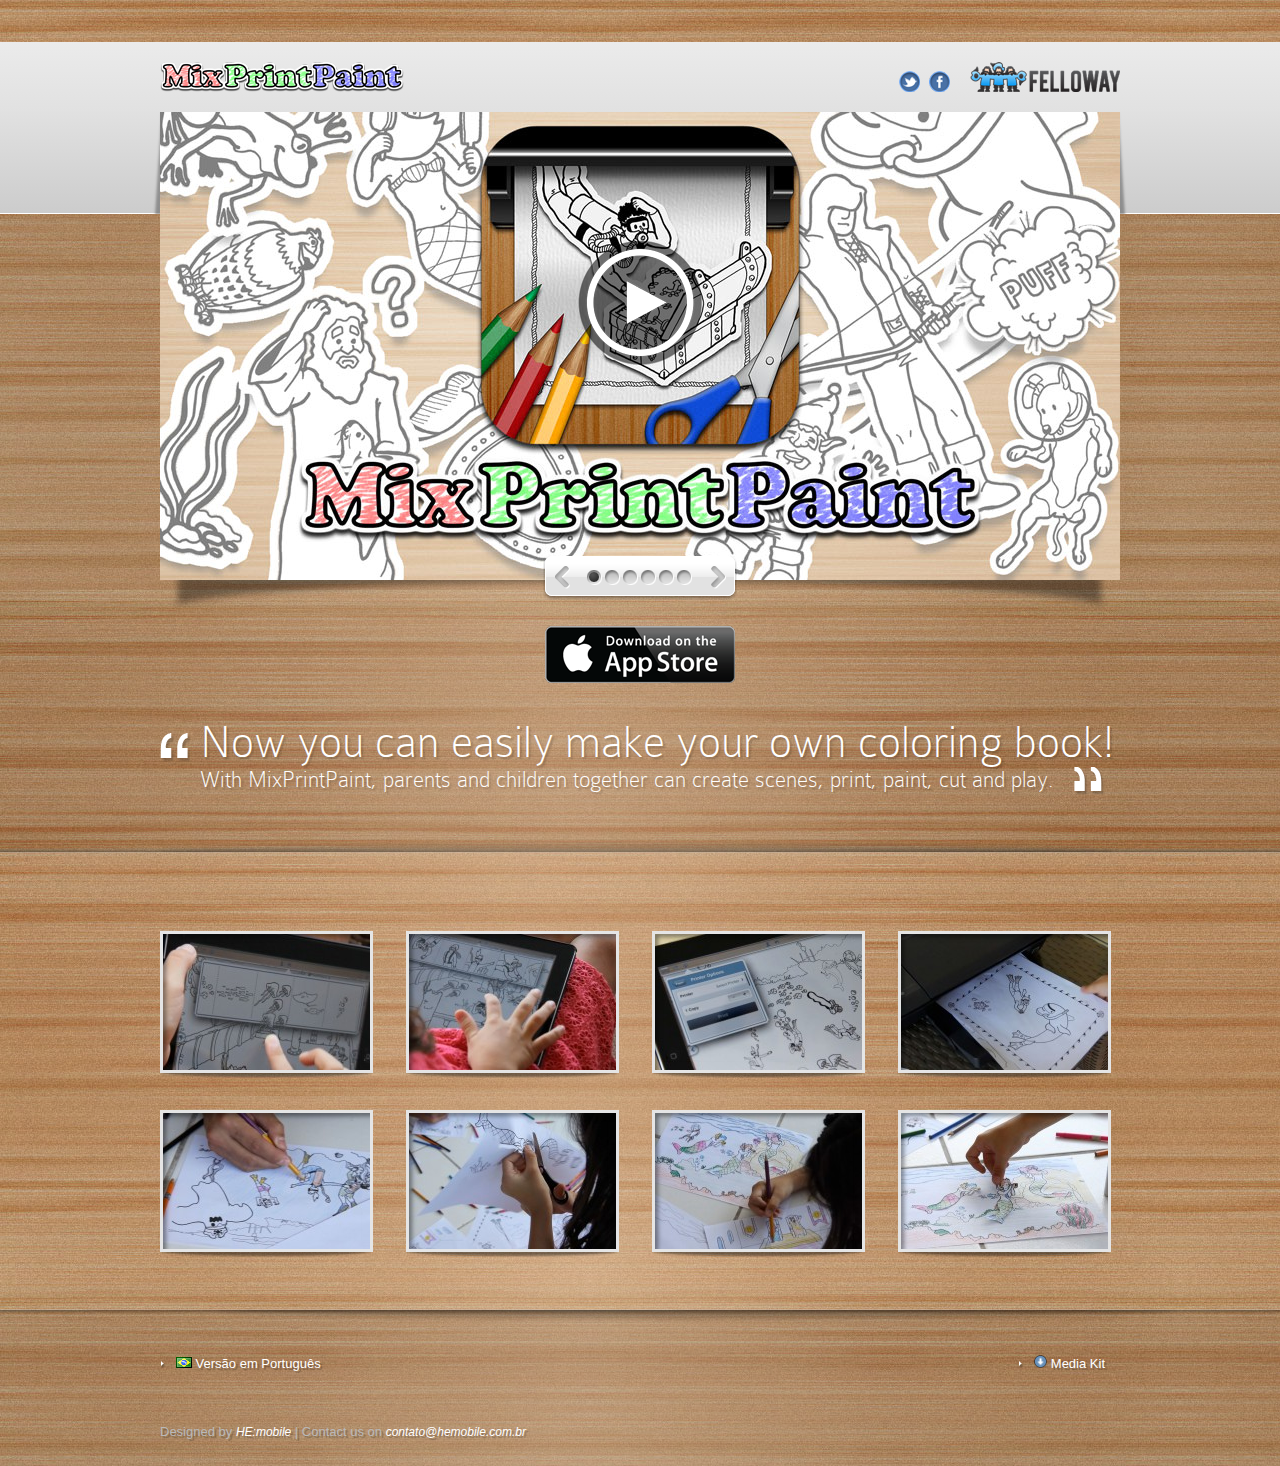
==== commit 293ce282: "Mudei os links: face, twitter, email etc." ====
--- a/index_en.html
+++ b/index_en.html
@@ -55,12 +55,12 @@
 
 			<div id="header2" style="text-align:right;">
 				<div id="social-icons">
-				<a id="icon-anchor" href="https://twitter.com/Felloway" target="_blank" style="border:none;"><img src="assets/TwitterIcon.png" alt="Twitter">
+				<a id="icon-anchor" href="https://twitter.com/hemobile" target="_blank" style="border:none;"><img src="assets/TwitterIcon.png" alt="Twitter">
 				</a>
-				<a id="icon-anchor2" href="https://www.facebook.com/pages/Felloway/560115967335071" target="_blank"><img src="assets/FacebookIcon.png" alt="Facebook">
+				<a id="icon-anchor2" href="https://www.facebook.com/hemobile" target="_blank"><img src="assets/FacebookIcon.png" alt="Facebook">
 				</a>
 				</div>
-				<a href="http://www.felloway.com/">
+				<a href="http://hemobile.com.br">
 					<img src="assets/Felloway_logo_30px.png" alt="Felloway" id="logo2">
 				</a>
 			</div> <!-- end #header -->			
@@ -174,7 +174,7 @@
 		<div class="item-image" style="background-color: rgb(0, 0, 0);">
 			<img src="assets/VideoCap1-143119_207x136.jpg" class="portfolio" alt="1" width="207" height="136">			<span class="overlay"></span>
 
-			<a class="zoom-icon fancybox" title="1" rel="gallery" href="assets/VideoCap1.jpg" style="opacity: 0; visibility: visible;">Zoom in</a>
+			<a class="zoom-icon" title="1" rel="gallery" href="assets/VideoCap1.jpg" style="opacity: 0; visibility: visible;">Zoom in</a>
 			<!--<a class="more-icon" href="http://mixprintpaint.felloway.com/2010/09/city-life/">Read more</a>-->
 		</div> <!-- end .item-image -->
 	</div> <!-- end .item -->
@@ -182,7 +182,7 @@
 		<div class="item-image" style="background-color: rgb(0, 0, 0);">
 			<img src="assets/VideoCap2-217207_207x136.jpg" class="portfolio" alt="2" width="207" height="136">			<span class="overlay"></span>
 
-			<a class="zoom-icon fancybox" title="2" rel="gallery" href="assets/VideoCap2.jpg" style="opacity: 0; visibility: visible;">Zoom in</a>
+			<a class="zoom-icon" title="2" rel="gallery" target="_blank" href="assets/VideoCap2.jpg" style="opacity: 0; visibility: visible;">Zoom in</a>
 			<!--<a class="more-icon" href="http://mixprintpaint.felloway.com/2010/09/a-hard-days-work/">Read more</a>-->
 		</div> <!-- end .item-image -->
 	</div> <!-- end .item -->
@@ -190,7 +190,7 @@
 		<div class="item-image" style="background-color: rgb(0, 0, 0);">
 			<img src="assets/VideoCap3-176652_207x136.jpg" class="portfolio" alt="3" width="207" height="136">			<span class="overlay"></span>
 
-			<a class="zoom-icon fancybox" title="3" rel="gallery" href="assets/VideoCap3.jpg" style="opacity: 0; visibility: visible;">Zoom in</a>
+			<a class="zoom-icon" title="3" rel="gallery" target="_blank" href="assets/VideoCap3.jpg" style="opacity: 0; visibility: visible;">Zoom in</a>
 			<!--<a class="more-icon" href="http://mixprintpaint.felloway.com/2010/09/stylish-new-look/">Read more</a>-->
 		</div> <!-- end .item-image -->
 	</div> <!-- end .item -->
@@ -198,7 +198,7 @@
 		<div class="item-image" style="background-color: rgb(0, 0, 0);">
 			<img src="assets/VideoCap4-148815_207x136.jpg" class="portfolio" alt="4" width="207" height="136">			<span class="overlay"></span>
 
-			<a class="zoom-icon fancybox" title="4" rel="gallery" href="assets/VideoCap4.jpg" style="opacity: 0; visibility: visible;">Zoom in</a>
+			<a class="zoom-icon" title="4" rel="gallery" target="_blank" href="assets/VideoCap4.jpg" style="opacity: 0; visibility: visible;">Zoom in</a>
 			<!--<a class="more-icon" href="http://mixprintpaint.felloway.com/2010/09/beautiful-eyes/">Read more</a>-->
 		</div> <!-- end .item-image -->
 	</div> <!-- end .item -->
@@ -206,7 +206,7 @@
 		<div class="item-image" style="background-color: rgb(0, 0, 0);">
 			<img src="assets/VideoCap5-160267_207x136.jpg" class="portfolio" alt="5" width="207" height="136">			<span class="overlay"></span>
 
-			<a class="zoom-icon fancybox" title="5" rel="gallery" href="assets/VideoCap5.jpg" style="opacity: 0; visibility: visible;">Zoom in</a>
+			<a class="zoom-icon" title="5" rel="gallery" target="_blank" href="assets/VideoCap5.jpg" style="opacity: 0; visibility: visible;">Zoom in</a>
 			<!--<a class="more-icon" href="http://mixprintpaint.felloway.com/2010/09/wise-old-man/">Read more</a>-->
 		</div> <!-- end .item-image -->
 	</div> <!-- end .item -->
@@ -214,7 +214,7 @@
 		<div class="item-image" style="background-color: rgb(0, 0, 0);">
 			<img src="assets/VideoCap6-139933_207x136.jpg" class="portfolio" alt="6" width="207" height="136">			<span class="overlay"></span>
 
-			<a class="zoom-icon fancybox" title="6" rel="gallery" href="assets/VideoCap6.jpg" style="opacity: 0; visibility: visible;">Zoom in</a>
+			<a class="zoom-icon" title="6" rel="gallery" target="_blank" href="assets/VideoCap6.jpg" style="opacity: 0; visibility: visible;">Zoom in</a>
 			<!--<a class="more-icon" href="http://mixprintpaint.felloway.com/2010/09/the-masked-model/">Read more</a>-->
 		</div> <!-- end .item-image -->
 	</div> <!-- end .item -->
@@ -222,7 +222,7 @@
 		<div class="item-image" style="background-color: rgb(0, 0, 0);">
 			<img src="assets/VideoCap7-172409_207x136.jpg" class="portfolio" alt="7" width="207" height="136">			<span class="overlay"></span>
 
-			<a class="zoom-icon fancybox" title="7" rel="gallery" href="assets/VideoCap7.jpg" style="opacity: 0; visibility: visible;">Zoom in</a>
+			<a class="zoom-icon" title="7" rel="gallery" target="_blank" href="assets/VideoCap7.jpg" style="opacity: 0; visibility: visible;">Zoom in</a>
 			<!--<a class="more-icon" href="http://mixprintpaint.felloway.com/2010/09/a-stylish-stud/">Read more</a>-->
 		</div> <!-- end .item-image -->
 	</div> <!-- end .item -->
@@ -230,7 +230,7 @@
 		<div class="item-image" style="background-color: rgb(0, 0, 0);">
 			<img src="assets/VideoCap8-258965_207x136.jpg" class="portfolio" alt="8" width="207" height="136">			<span class="overlay"></span>
 
-			<a class="zoom-icon fancybox" title="8" rel="gallery" href="assets/VideoCap8.jpg" style="opacity: 0; visibility: visible;">Zoom in</a>
+			<a class="zoom-icon" title="8" rel="gallery" target="_blank" href="assets/VideoCap8.jpg" style="opacity: 0; visibility: visible;">Zoom in</a>
 			<!--<a class="more-icon" href="http://mixprintpaint.felloway.com/2010/09/a-monk-walks-his-path/">Read more</a>-->
 		</div> <!-- end .item-image -->
 	</div> <!-- end .item -->
@@ -264,7 +264,7 @@
 </ul></div>
 		</div><div class="clear"></div> <!-- end .footer-widget -->									</div> <!-- end #footer-widgets -->
 								
-								<p id="copyright">Designed by  <a href="http://felloway.com/" title="Felloway">Felloway</a> | Powered by  <a href="http://www.wordpress.org/">Wordpress</a> | Contact us on <a href="mailto:fellows@felloway.com">fellows@felloway.com</a></p>
+								<p id="copyright">Designed by  <a href="http://hemobile.com.br/" title="HE:mobile">HE:mobile</a> | Contact us on <a href="mailto:contato@hemobile.com.br">contato@hemobile.com.br</a></p>
 							</div> <!-- end .container -->
 						</div> <!-- end #footer-center -->
 					</div> <!-- end #footer-wrapper -->
